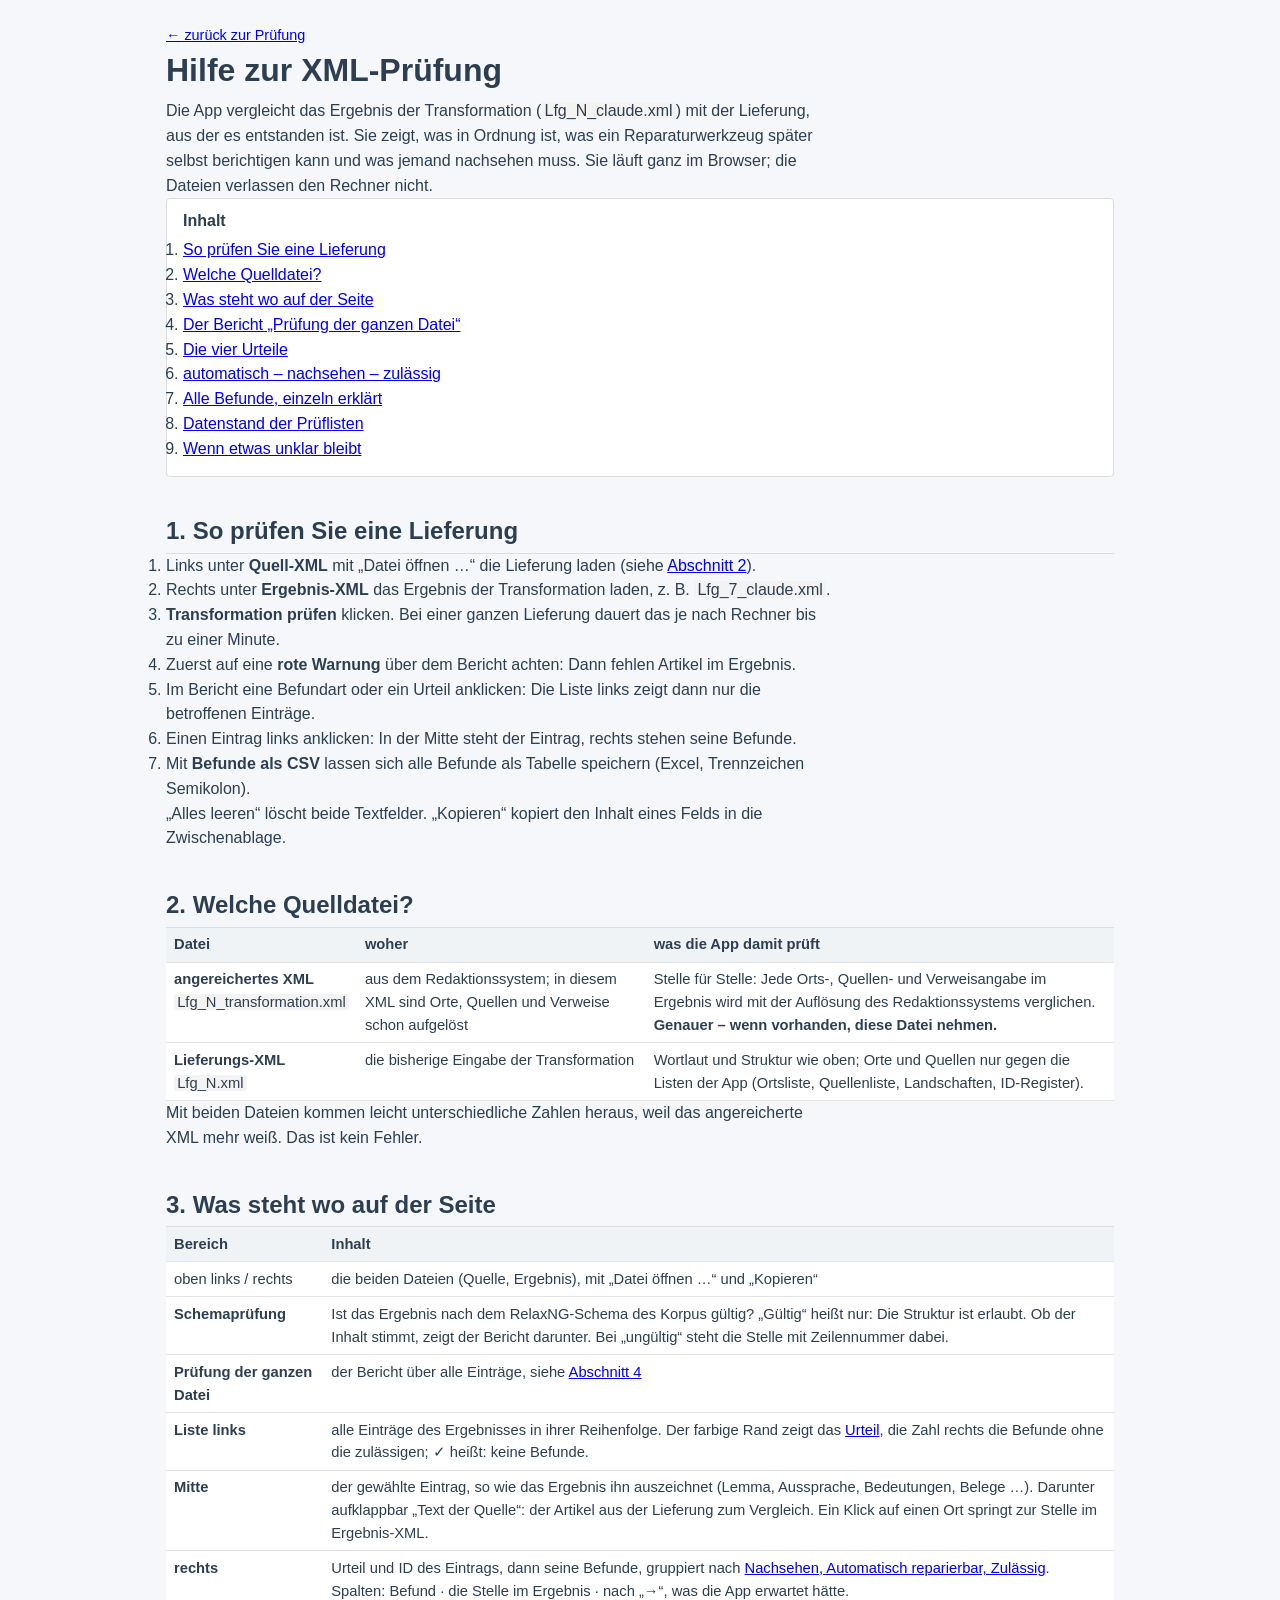
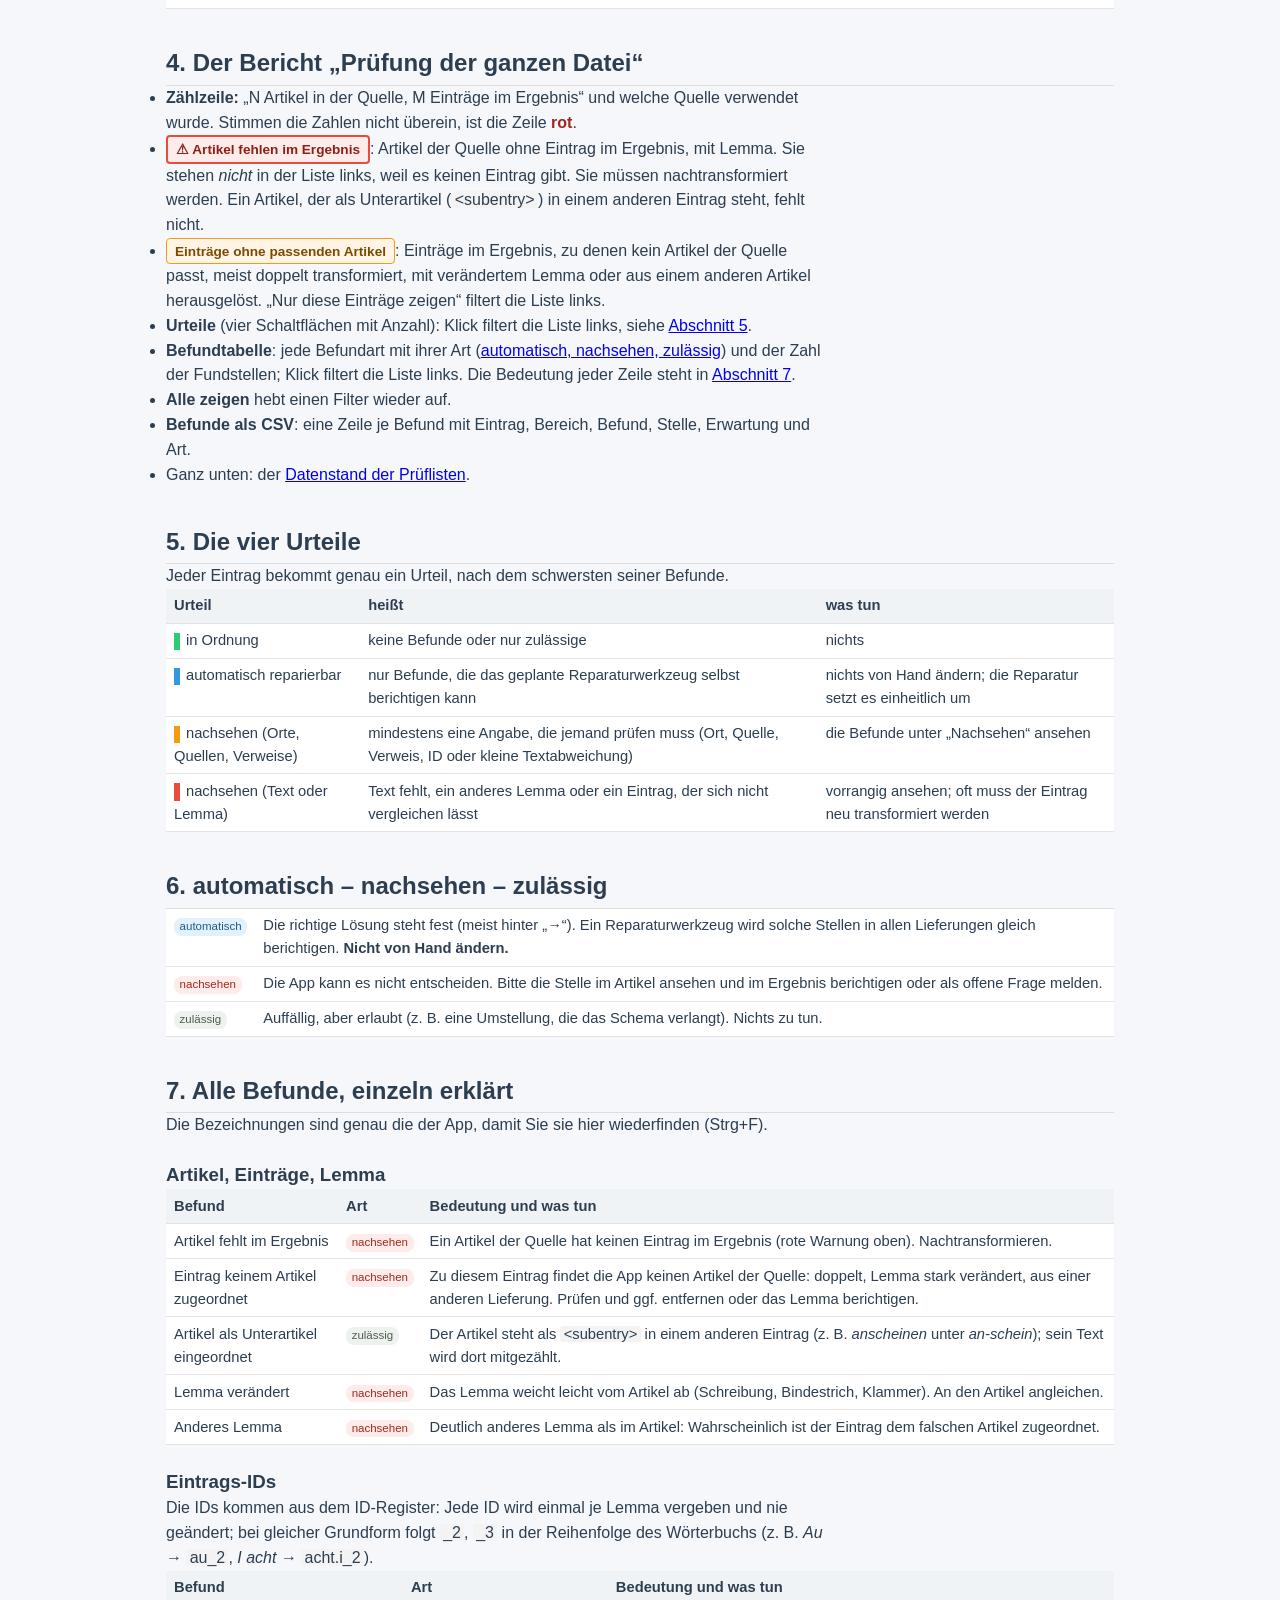
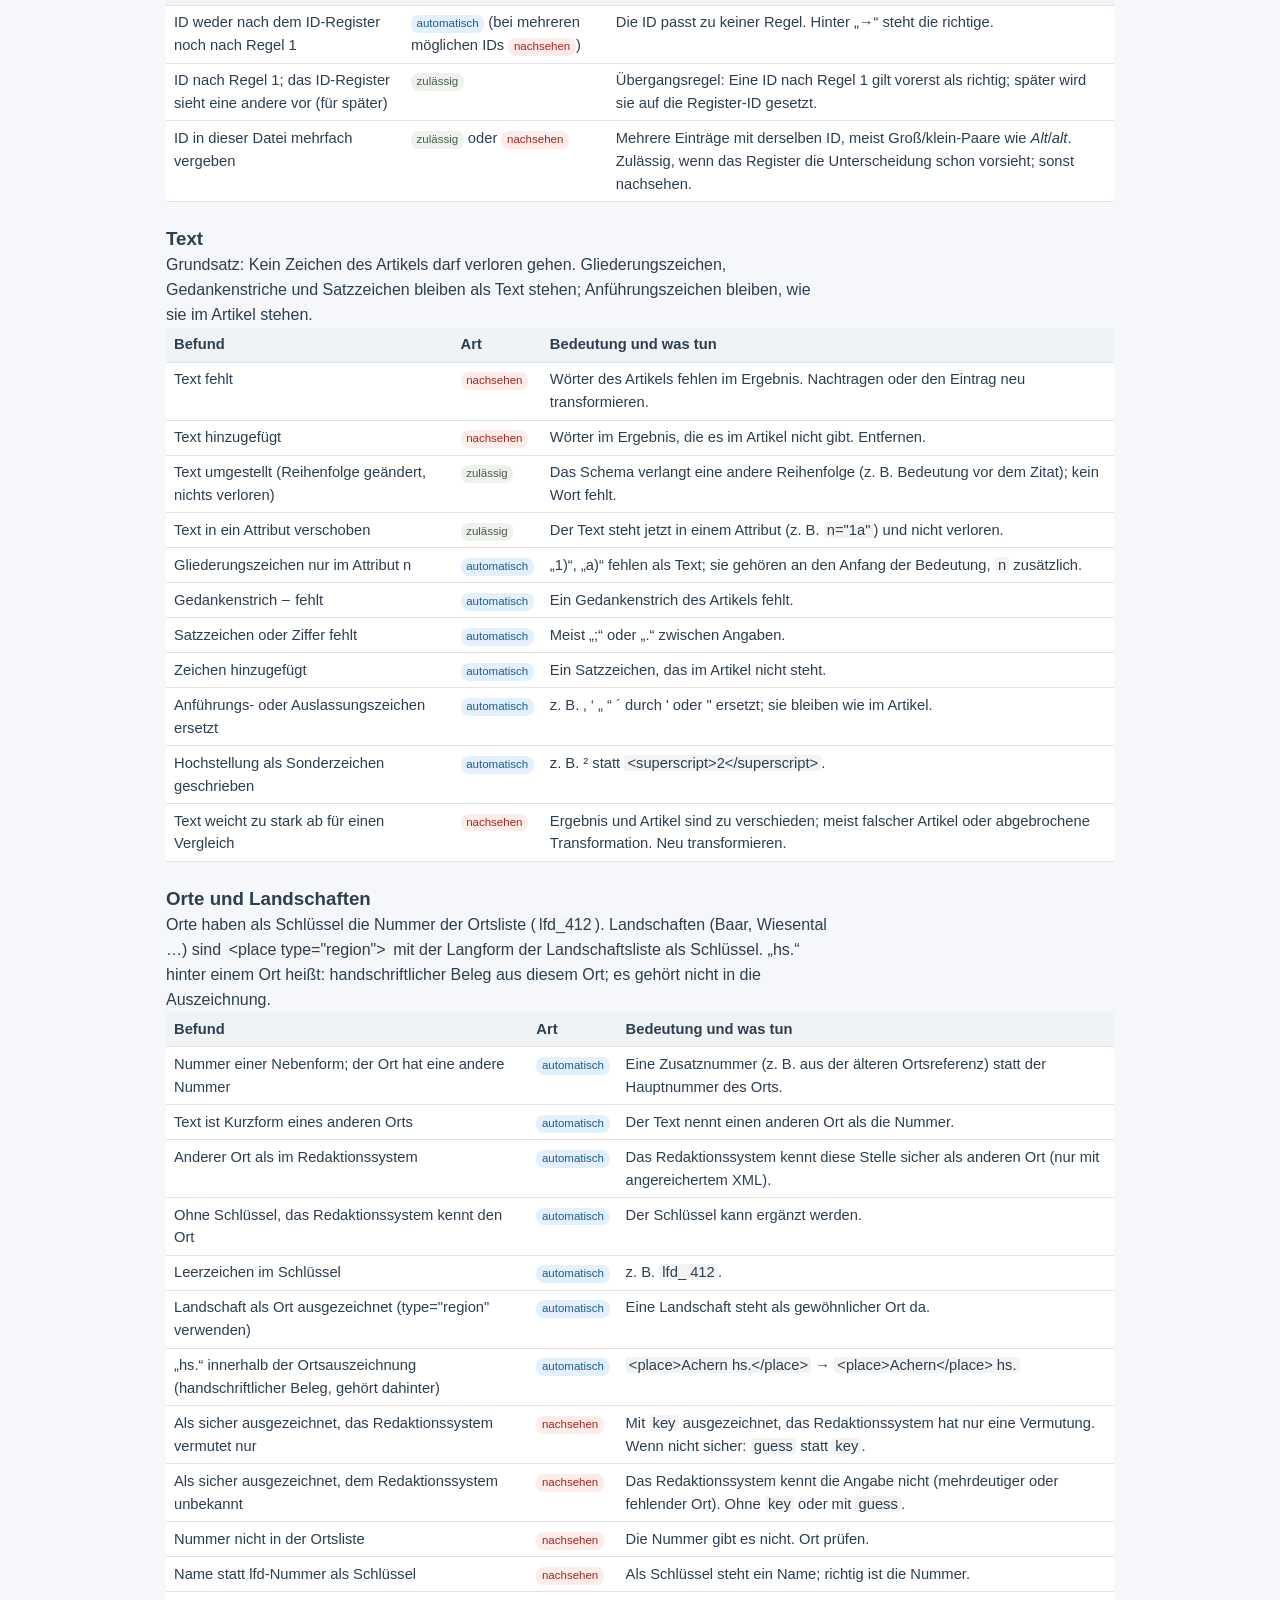
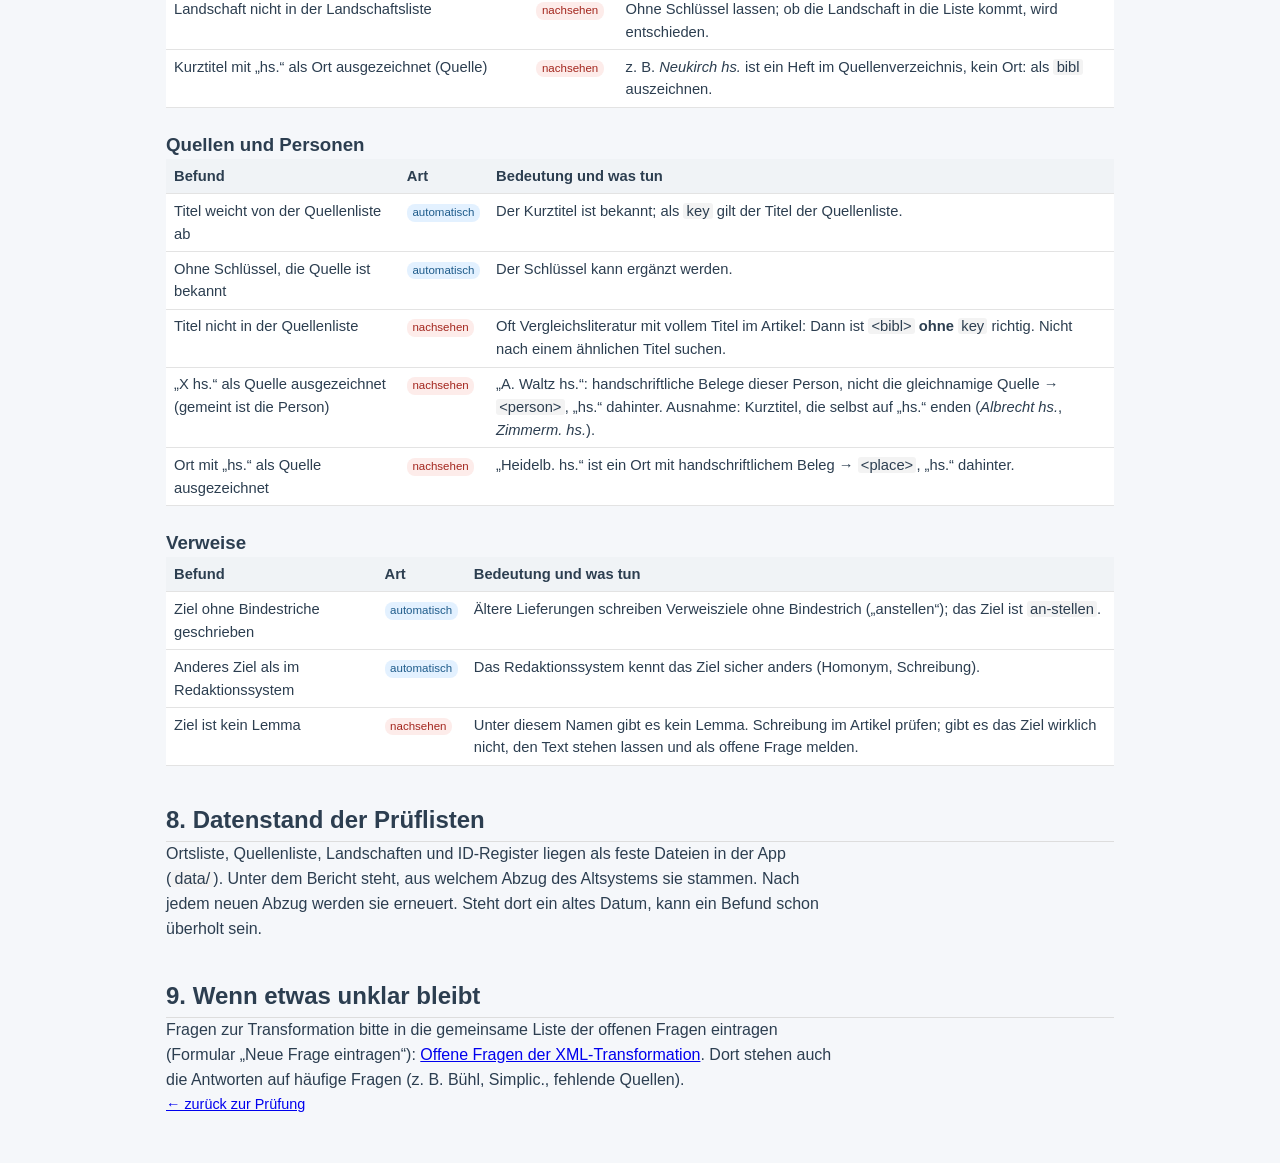
==== hilfe.html @ c045bf3b "Hilfe-Seite; fehlende Artikel rot hervorgehoben; Schalter „Kopieren“ lesbar - hilfe.html: Ablauf, Qu" ====
<!DOCTYPE html>
<html lang="de">
<head>
  <meta charset="UTF-8">
  <meta name="viewport" content="width=device-width, initial-scale=1">
  <title>Hilfe – XML-Prüfung Badisches Wörterbuch</title>
  <link rel="stylesheet" href="css/main.css">
  <style>
    body { max-width: 980px; margin: 0 auto; padding: 1.5rem 1rem 3rem; line-height: 1.55; }
    h1 { margin-bottom: .2rem; }
    h2 { margin-top: 2.2rem; padding-bottom: .2rem; border-bottom: 1px solid #ddd; }
    h3 { margin-top: 1.4rem; }
    p, li { max-width: 75ch; }
    nav.inhalt { background: #fff; border: 1px solid #ddd; border-radius: 4px; padding: .6rem 1rem; }
    nav.inhalt ol { margin: .3rem 0; }
    table.hilfe { border-collapse: collapse; width: 100%; font-size: .92rem; background: #fff; }
    table.hilfe th, table.hilfe td { border-bottom: 1px solid #e3e3e3; padding: .35rem .5rem; text-align: left; vertical-align: top; }
    table.hilfe th { background: #f0f3f6; }
    .rand { display: inline-block; width: .35rem; height: 1.1rem; vertical-align: middle; margin-right: .4rem; }
    .beispiel { display: inline-block; padding: .1rem .5rem; border-radius: 4px; font-size: .85rem; }
    .zurueck { font-size: .9rem; }
    code { background: #f3f3f3; padding: 0 .2rem; border-radius: 3px; }
  </style>
</head>
<body>
  <p class="zurueck"><a href="index.html">← zurück zur Prüfung</a></p>
  <h1>Hilfe zur XML-Prüfung</h1>
  <p>Die App vergleicht das Ergebnis der Transformation (<code>Lfg_N_claude.xml</code>) mit der Lieferung, aus der es entstanden ist.
    Sie zeigt, was in Ordnung ist, was ein Reparaturwerkzeug später selbst berichtigen kann und was jemand nachsehen muss.
    Sie läuft ganz im Browser; die Dateien verlassen den Rechner nicht.</p>

  <nav class="inhalt" aria-label="Inhalt">
    <b>Inhalt</b>
    <ol>
      <li><a href="#ablauf">So prüfen Sie eine Lieferung</a></li>
      <li><a href="#quelle">Welche Quelldatei?</a></li>
      <li><a href="#seite">Was steht wo auf der Seite</a></li>
      <li><a href="#bericht">Der Bericht „Prüfung der ganzen Datei“</a></li>
      <li><a href="#urteile">Die vier Urteile</a></li>
      <li><a href="#arten">automatisch – nachsehen – zulässig</a></li>
      <li><a href="#befunde">Alle Befunde, einzeln erklärt</a></li>
      <li><a href="#stand">Datenstand der Prüflisten</a></li>
      <li><a href="#fragen">Wenn etwas unklar bleibt</a></li>
    </ol>
  </nav>

  <h2 id="ablauf">1. So prüfen Sie eine Lieferung</h2>
  <ol>
    <li>Links unter <b>Quell-XML</b> mit „Datei öffnen …“ die Lieferung laden (siehe <a href="#quelle">Abschnitt 2</a>).</li>
    <li>Rechts unter <b>Ergebnis-XML</b> das Ergebnis der Transformation laden, z. B. <code>Lfg_7_claude.xml</code>.</li>
    <li><b>Transformation prüfen</b> klicken. Bei einer ganzen Lieferung dauert das je nach Rechner bis zu einer Minute.</li>
    <li>Zuerst auf eine <b>rote Warnung</b> über dem Bericht achten: Dann fehlen Artikel im Ergebnis.</li>
    <li>Im Bericht eine Befundart oder ein Urteil anklicken: Die Liste links zeigt dann nur die betroffenen Einträge.</li>
    <li>Einen Eintrag links anklicken: In der Mitte steht der Eintrag, rechts stehen seine Befunde.</li>
    <li>Mit <b>Befunde als CSV</b> lassen sich alle Befunde als Tabelle speichern (Excel, Trennzeichen Semikolon).</li>
  </ol>
  <p>„Alles leeren“ löscht beide Textfelder. „Kopieren“ kopiert den Inhalt eines Felds in die Zwischenablage.</p>

  <h2 id="quelle">2. Welche Quelldatei?</h2>
  <table class="hilfe">
    <thead><tr><th>Datei</th><th>woher</th><th>was die App damit prüft</th></tr></thead>
    <tbody>
      <tr><td><b>angereichertes XML</b><br><code>Lfg_N_transformation.xml</code></td>
        <td>aus dem Redaktionssystem; in diesem XML sind Orte, Quellen und Verweise schon aufgelöst</td>
        <td>Stelle für Stelle: Jede Orts-, Quellen- und Verweisangabe im Ergebnis wird mit der Auflösung des Redaktionssystems verglichen. <b>Genauer – wenn vorhanden, diese Datei nehmen.</b></td></tr>
      <tr><td><b>Lieferungs-XML</b><br><code>Lfg_N.xml</code></td>
        <td>die bisherige Eingabe der Transformation</td>
        <td>Wortlaut und Struktur wie oben; Orte und Quellen nur gegen die Listen der App (Ortsliste, Quellenliste, Landschaften, ID-Register).</td></tr>
    </tbody>
  </table>
  <p>Mit beiden Dateien kommen leicht unterschiedliche Zahlen heraus, weil das angereicherte XML mehr weiß. Das ist kein Fehler.</p>

  <h2 id="seite">3. Was steht wo auf der Seite</h2>
  <table class="hilfe">
    <thead><tr><th>Bereich</th><th>Inhalt</th></tr></thead>
    <tbody>
      <tr><td>oben links / rechts</td><td>die beiden Dateien (Quelle, Ergebnis), mit „Datei öffnen …“ und „Kopieren“</td></tr>
      <tr><td><b>Schemaprüfung</b></td><td>Ist das Ergebnis nach dem RelaxNG-Schema des Korpus gültig? „Gültig“ heißt nur: Die Struktur ist erlaubt. Ob der Inhalt stimmt, zeigt der Bericht darunter. Bei „ungültig“ steht die Stelle mit Zeilennummer dabei.</td></tr>
      <tr><td><b>Prüfung der ganzen Datei</b></td><td>der Bericht über alle Einträge, siehe <a href="#bericht">Abschnitt 4</a></td></tr>
      <tr><td><b>Liste links</b></td><td>alle Einträge des Ergebnisses in ihrer Reihenfolge. Der farbige Rand zeigt das <a href="#urteile">Urteil</a>, die Zahl rechts die Befunde ohne die zulässigen; ✓ heißt: keine Befunde.</td></tr>
      <tr><td><b>Mitte</b></td><td>der gewählte Eintrag, so wie das Ergebnis ihn auszeichnet (Lemma, Aussprache, Bedeutungen, Belege …). Darunter aufklappbar „Text der Quelle“: der Artikel aus der Lieferung zum Vergleich. Ein Klick auf einen Ort springt zur Stelle im Ergebnis-XML.</td></tr>
      <tr><td><b>rechts</b></td><td>Urteil und ID des Eintrags, dann seine Befunde, gruppiert nach <a href="#arten">Nachsehen, Automatisch reparierbar, Zulässig</a>. Spalten: Befund · die Stelle im Ergebnis · nach „→“, was die App erwartet hätte.</td></tr>
    </tbody>
  </table>

  <h2 id="bericht">4. Der Bericht „Prüfung der ganzen Datei“</h2>
  <ul>
    <li><b>Zählzeile:</b> „N Artikel in der Quelle, M Einträge im Ergebnis“ und welche Quelle verwendet wurde. Stimmen die Zahlen nicht überein, ist die Zeile <span style="color:#a3261e;font-weight:700">rot</span>.</li>
    <li><b><span class="beispiel" style="background:#fdecea;border:2px solid #e74c3c;color:#8e1f17">⚠ Artikel fehlen im Ergebnis</span></b>: Artikel der Quelle ohne Eintrag im Ergebnis, mit Lemma. Sie stehen <i>nicht</i> in der Liste links, weil es keinen Eintrag gibt. Sie müssen nachtransformiert werden. Ein Artikel, der als Unterartikel (<code>&lt;subentry&gt;</code>) in einem anderen Eintrag steht, fehlt nicht.</li>
    <li><b><span class="beispiel" style="background:#fff4e5;border:1px solid #f39c12;color:#7a4b00">Einträge ohne passenden Artikel</span></b>: Einträge im Ergebnis, zu denen kein Artikel der Quelle passt, meist doppelt transformiert, mit verändertem Lemma oder aus einem anderen Artikel herausgelöst. „Nur diese Einträge zeigen“ filtert die Liste links.</li>
    <li><b>Urteile</b> (vier Schaltflächen mit Anzahl): Klick filtert die Liste links, siehe <a href="#urteile">Abschnitt 5</a>.</li>
    <li><b>Befundtabelle</b>: jede Befundart mit ihrer Art (<a href="#arten">automatisch, nachsehen, zulässig</a>) und der Zahl der Fundstellen; Klick filtert die Liste links. Die Bedeutung jeder Zeile steht in <a href="#befunde">Abschnitt 7</a>.</li>
    <li><b>Alle zeigen</b> hebt einen Filter wieder auf.</li>
    <li><b>Befunde als CSV</b>: eine Zeile je Befund mit Eintrag, Bereich, Befund, Stelle, Erwartung und Art.</li>
    <li>Ganz unten: der <a href="#stand">Datenstand der Prüflisten</a>.</li>
  </ul>

  <h2 id="urteile">5. Die vier Urteile</h2>
  <p>Jeder Eintrag bekommt genau ein Urteil, nach dem schwersten seiner Befunde.</p>
  <table class="hilfe">
    <thead><tr><th>Urteil</th><th>heißt</th><th>was tun</th></tr></thead>
    <tbody>
      <tr><td><span class="rand" style="background:#2ecc71"></span>in Ordnung</td><td>keine Befunde oder nur zulässige</td><td>nichts</td></tr>
      <tr><td><span class="rand" style="background:#3498db"></span>automatisch reparierbar</td><td>nur Befunde, die das geplante Reparaturwerkzeug selbst berichtigen kann</td><td>nichts von Hand ändern; die Reparatur setzt es einheitlich um</td></tr>
      <tr><td><span class="rand" style="background:#f39c12"></span>nachsehen (Orte, Quellen, Verweise)</td><td>mindestens eine Angabe, die jemand prüfen muss (Ort, Quelle, Verweis, ID oder kleine Textabweichung)</td><td>die Befunde unter „Nachsehen“ ansehen</td></tr>
      <tr><td><span class="rand" style="background:#e74c3c"></span>nachsehen (Text oder Lemma)</td><td>Text fehlt, ein anderes Lemma oder ein Eintrag, der sich nicht vergleichen lässt</td><td>vorrangig ansehen; oft muss der Eintrag neu transformiert werden</td></tr>
    </tbody>
  </table>

  <h2 id="arten">6. automatisch – nachsehen – zulässig</h2>
  <table class="hilfe">
    <tbody>
      <tr><td><span class="kind kind-fix">automatisch</span></td><td>Die richtige Lösung steht fest (meist hinter „→“). Ein Reparaturwerkzeug wird solche Stellen in allen Lieferungen gleich berichtigen. <b>Nicht von Hand ändern.</b></td></tr>
      <tr><td><span class="kind kind-review">nachsehen</span></td><td>Die App kann es nicht entscheiden. Bitte die Stelle im Artikel ansehen und im Ergebnis berichtigen oder als offene Frage melden.</td></tr>
      <tr><td><span class="kind kind-info">zulässig</span></td><td>Auffällig, aber erlaubt (z. B. eine Umstellung, die das Schema verlangt). Nichts zu tun.</td></tr>
    </tbody>
  </table>

  <h2 id="befunde">7. Alle Befunde, einzeln erklärt</h2>
  <p>Die Bezeichnungen sind genau die der App, damit Sie sie hier wiederfinden (Strg+F).</p>

  <h3>Artikel, Einträge, Lemma</h3>
  <table class="hilfe">
    <thead><tr><th>Befund</th><th>Art</th><th>Bedeutung und was tun</th></tr></thead>
    <tbody>
      <tr><td>Artikel fehlt im Ergebnis</td><td><span class="kind kind-review">nachsehen</span></td><td>Ein Artikel der Quelle hat keinen Eintrag im Ergebnis (rote Warnung oben). Nachtransformieren.</td></tr>
      <tr><td>Eintrag keinem Artikel zugeordnet</td><td><span class="kind kind-review">nachsehen</span></td><td>Zu diesem Eintrag findet die App keinen Artikel der Quelle: doppelt, Lemma stark verändert, aus einer anderen Lieferung. Prüfen und ggf. entfernen oder das Lemma berichtigen.</td></tr>
      <tr><td>Artikel als Unterartikel eingeordnet</td><td><span class="kind kind-info">zulässig</span></td><td>Der Artikel steht als <code>&lt;subentry&gt;</code> in einem anderen Eintrag (z. B. <i>anscheinen</i> unter <i>an-schein</i>); sein Text wird dort mitgezählt.</td></tr>
      <tr><td>Lemma verändert</td><td><span class="kind kind-review">nachsehen</span></td><td>Das Lemma weicht leicht vom Artikel ab (Schreibung, Bindestrich, Klammer). An den Artikel angleichen.</td></tr>
      <tr><td>Anderes Lemma</td><td><span class="kind kind-review">nachsehen</span></td><td>Deutlich anderes Lemma als im Artikel: Wahrscheinlich ist der Eintrag dem falschen Artikel zugeordnet.</td></tr>
    </tbody>
  </table>

  <h3>Eintrags-IDs</h3>
  <p>Die IDs kommen aus dem ID-Register: Jede ID wird einmal je Lemma vergeben und nie geändert; bei gleicher Grundform folgt <code>_2</code>, <code>_3</code> in der Reihenfolge des Wörterbuchs (z. B. <i>Au</i> → <code>au_2</code>, <i>I acht</i> → <code>acht.i_2</code>).</p>
  <table class="hilfe">
    <thead><tr><th>Befund</th><th>Art</th><th>Bedeutung und was tun</th></tr></thead>
    <tbody>
      <tr><td>ID weder nach dem ID-Register noch nach Regel 1</td><td><span class="kind kind-fix">automatisch</span> (bei mehreren möglichen IDs <span class="kind kind-review">nachsehen</span>)</td><td>Die ID passt zu keiner Regel. Hinter „→“ steht die richtige.</td></tr>
      <tr><td>ID nach Regel 1; das ID-Register sieht eine andere vor (für später)</td><td><span class="kind kind-info">zulässig</span></td><td>Übergangsregel: Eine ID nach Regel 1 gilt vorerst als richtig; später wird sie auf die Register-ID gesetzt.</td></tr>
      <tr><td>ID in dieser Datei mehrfach vergeben</td><td><span class="kind kind-info">zulässig</span> oder <span class="kind kind-review">nachsehen</span></td><td>Mehrere Einträge mit derselben ID, meist Groß/klein-Paare wie <i>Alt</i>/<i>alt</i>. Zulässig, wenn das Register die Unterscheidung schon vorsieht; sonst nachsehen.</td></tr>
    </tbody>
  </table>

  <h3>Text</h3>
  <p>Grundsatz: Kein Zeichen des Artikels darf verloren gehen. Gliederungszeichen, Gedankenstriche und Satzzeichen bleiben als Text stehen; Anführungszeichen bleiben, wie sie im Artikel stehen.</p>
  <table class="hilfe">
    <thead><tr><th>Befund</th><th>Art</th><th>Bedeutung und was tun</th></tr></thead>
    <tbody>
      <tr><td>Text fehlt</td><td><span class="kind kind-review">nachsehen</span></td><td>Wörter des Artikels fehlen im Ergebnis. Nachtragen oder den Eintrag neu transformieren.</td></tr>
      <tr><td>Text hinzugefügt</td><td><span class="kind kind-review">nachsehen</span></td><td>Wörter im Ergebnis, die es im Artikel nicht gibt. Entfernen.</td></tr>
      <tr><td>Text umgestellt (Reihenfolge geändert, nichts verloren)</td><td><span class="kind kind-info">zulässig</span></td><td>Das Schema verlangt eine andere Reihenfolge (z. B. Bedeutung vor dem Zitat); kein Wort fehlt.</td></tr>
      <tr><td>Text in ein Attribut verschoben</td><td><span class="kind kind-info">zulässig</span></td><td>Der Text steht jetzt in einem Attribut (z. B. <code>n="1a"</code>) und nicht verloren.</td></tr>
      <tr><td>Gliederungszeichen nur im Attribut n</td><td><span class="kind kind-fix">automatisch</span></td><td>„1)“, „a)“ fehlen als Text; sie gehören an den Anfang der Bedeutung, <code>n</code> zusätzlich.</td></tr>
      <tr><td>Gedankenstrich ‒ fehlt</td><td><span class="kind kind-fix">automatisch</span></td><td>Ein Gedankenstrich des Artikels fehlt.</td></tr>
      <tr><td>Satzzeichen oder Ziffer fehlt</td><td><span class="kind kind-fix">automatisch</span></td><td>Meist „;“ oder „.“ zwischen Angaben.</td></tr>
      <tr><td>Zeichen hinzugefügt</td><td><span class="kind kind-fix">automatisch</span></td><td>Ein Satzzeichen, das im Artikel nicht steht.</td></tr>
      <tr><td>Anführungs- oder Auslassungszeichen ersetzt</td><td><span class="kind kind-fix">automatisch</span></td><td>z. B. ‚ ‘ „ “ ´ durch ' oder " ersetzt; sie bleiben wie im Artikel.</td></tr>
      <tr><td>Hochstellung als Sonderzeichen geschrieben</td><td><span class="kind kind-fix">automatisch</span></td><td>z. B. ² statt <code>&lt;superscript&gt;2&lt;/superscript&gt;</code>.</td></tr>
      <tr><td>Text weicht zu stark ab für einen Vergleich</td><td><span class="kind kind-review">nachsehen</span></td><td>Ergebnis und Artikel sind zu verschieden; meist falscher Artikel oder abgebrochene Transformation. Neu transformieren.</td></tr>
    </tbody>
  </table>

  <h3>Orte und Landschaften</h3>
  <p>Orte haben als Schlüssel die Nummer der Ortsliste (<code>lfd_412</code>). Landschaften (Baar, Wiesental …) sind <code>&lt;place type="region"&gt;</code> mit der Langform der Landschaftsliste als Schlüssel. „hs.“ hinter einem Ort heißt: handschriftlicher Beleg aus diesem Ort; es gehört nicht in die Auszeichnung.</p>
  <table class="hilfe">
    <thead><tr><th>Befund</th><th>Art</th><th>Bedeutung und was tun</th></tr></thead>
    <tbody>
      <tr><td>Nummer einer Nebenform; der Ort hat eine andere Nummer</td><td><span class="kind kind-fix">automatisch</span></td><td>Eine Zusatznummer (z. B. aus der älteren Ortsreferenz) statt der Hauptnummer des Orts.</td></tr>
      <tr><td>Text ist Kurzform eines anderen Orts</td><td><span class="kind kind-fix">automatisch</span></td><td>Der Text nennt einen anderen Ort als die Nummer.</td></tr>
      <tr><td>Anderer Ort als im Redaktionssystem</td><td><span class="kind kind-fix">automatisch</span></td><td>Das Redaktionssystem kennt diese Stelle sicher als anderen Ort (nur mit angereichertem XML).</td></tr>
      <tr><td>Ohne Schlüssel, das Redaktionssystem kennt den Ort</td><td><span class="kind kind-fix">automatisch</span></td><td>Der Schlüssel kann ergänzt werden.</td></tr>
      <tr><td>Leerzeichen im Schlüssel</td><td><span class="kind kind-fix">automatisch</span></td><td>z. B. <code>lfd_ 412</code>.</td></tr>
      <tr><td>Landschaft als Ort ausgezeichnet (type="region" verwenden)</td><td><span class="kind kind-fix">automatisch</span></td><td>Eine Landschaft steht als gewöhnlicher Ort da.</td></tr>
      <tr><td>„hs.“ innerhalb der Ortsauszeichnung (handschriftlicher Beleg, gehört dahinter)</td><td><span class="kind kind-fix">automatisch</span></td><td><code>&lt;place&gt;Achern hs.&lt;/place&gt;</code> → <code>&lt;place&gt;Achern&lt;/place&gt; hs.</code></td></tr>
      <tr><td>Als sicher ausgezeichnet, das Redaktionssystem vermutet nur</td><td><span class="kind kind-review">nachsehen</span></td><td>Mit <code>key</code> ausgezeichnet, das Redaktionssystem hat nur eine Vermutung. Wenn nicht sicher: <code>guess</code> statt <code>key</code>.</td></tr>
      <tr><td>Als sicher ausgezeichnet, dem Redaktionssystem unbekannt</td><td><span class="kind kind-review">nachsehen</span></td><td>Das Redaktionssystem kennt die Angabe nicht (mehrdeutiger oder fehlender Ort). Ohne <code>key</code> oder mit <code>guess</code>.</td></tr>
      <tr><td>Nummer nicht in der Ortsliste</td><td><span class="kind kind-review">nachsehen</span></td><td>Die Nummer gibt es nicht. Ort prüfen.</td></tr>
      <tr><td>Name statt lfd-Nummer als Schlüssel</td><td><span class="kind kind-review">nachsehen</span></td><td>Als Schlüssel steht ein Name; richtig ist die Nummer.</td></tr>
      <tr><td>Landschaft nicht in der Landschaftsliste</td><td><span class="kind kind-review">nachsehen</span></td><td>Ohne Schlüssel lassen; ob die Landschaft in die Liste kommt, wird entschieden.</td></tr>
      <tr><td>Kurztitel mit „hs.“ als Ort ausgezeichnet (Quelle)</td><td><span class="kind kind-review">nachsehen</span></td><td>z. B. <i>Neukirch hs.</i> ist ein Heft im Quellenverzeichnis, kein Ort: als <code>bibl</code> auszeichnen.</td></tr>
    </tbody>
  </table>

  <h3>Quellen und Personen</h3>
  <table class="hilfe">
    <thead><tr><th>Befund</th><th>Art</th><th>Bedeutung und was tun</th></tr></thead>
    <tbody>
      <tr><td>Titel weicht von der Quellenliste ab</td><td><span class="kind kind-fix">automatisch</span></td><td>Der Kurztitel ist bekannt; als <code>key</code> gilt der Titel der Quellenliste.</td></tr>
      <tr><td>Ohne Schlüssel, die Quelle ist bekannt</td><td><span class="kind kind-fix">automatisch</span></td><td>Der Schlüssel kann ergänzt werden.</td></tr>
      <tr><td>Titel nicht in der Quellenliste</td><td><span class="kind kind-review">nachsehen</span></td><td>Oft Vergleichsliteratur mit vollem Titel im Artikel: Dann ist <code>&lt;bibl&gt;</code> <b>ohne</b> <code>key</code> richtig. Nicht nach einem ähnlichen Titel suchen.</td></tr>
      <tr><td>„X hs.“ als Quelle ausgezeichnet (gemeint ist die Person)</td><td><span class="kind kind-review">nachsehen</span></td><td>„A. Waltz hs.“: handschriftliche Belege dieser Person, nicht die gleichnamige Quelle → <code>&lt;person&gt;</code>, „hs.“ dahinter. Ausnahme: Kurztitel, die selbst auf „hs.“ enden (<i>Albrecht hs.</i>, <i>Zimmerm. hs.</i>).</td></tr>
      <tr><td>Ort mit „hs.“ als Quelle ausgezeichnet</td><td><span class="kind kind-review">nachsehen</span></td><td>„Heidelb. hs.“ ist ein Ort mit handschriftlichem Beleg → <code>&lt;place&gt;</code>, „hs.“ dahinter.</td></tr>
    </tbody>
  </table>

  <h3>Verweise</h3>
  <table class="hilfe">
    <thead><tr><th>Befund</th><th>Art</th><th>Bedeutung und was tun</th></tr></thead>
    <tbody>
      <tr><td>Ziel ohne Bindestriche geschrieben</td><td><span class="kind kind-fix">automatisch</span></td><td>Ältere Lieferungen schreiben Verweisziele ohne Bindestrich („anstellen“); das Ziel ist <code>an-stellen</code>.</td></tr>
      <tr><td>Anderes Ziel als im Redaktionssystem</td><td><span class="kind kind-fix">automatisch</span></td><td>Das Redaktionssystem kennt das Ziel sicher anders (Homonym, Schreibung).</td></tr>
      <tr><td>Ziel ist kein Lemma</td><td><span class="kind kind-review">nachsehen</span></td><td>Unter diesem Namen gibt es kein Lemma. Schreibung im Artikel prüfen; gibt es das Ziel wirklich nicht, den Text stehen lassen und als offene Frage melden.</td></tr>
    </tbody>
  </table>

  <h2 id="stand">8. Datenstand der Prüflisten</h2>
  <p>Ortsliste, Quellenliste, Landschaften und ID-Register liegen als feste Dateien in der App (<code>data/</code>). Unter dem Bericht steht, aus welchem Abzug des Altsystems sie stammen. Nach jedem neuen Abzug werden sie erneuert. Steht dort ein altes Datum, kann ein Befund schon überholt sein.</p>

  <h2 id="fragen">9. Wenn etwas unklar bleibt</h2>
  <p>Fragen zur Transformation bitte in die gemeinsame Liste der offenen Fragen eintragen (Formular „Neue Frage eintragen“):
    <a href="https://claude.ai/artifact/AYfuu7b9Cj2D8AzfoRrtbb" target="_blank" rel="noopener">Offene Fragen der XML-Transformation</a>.
    Dort stehen auch die Antworten auf häufige Fragen (z. B. Bühl, Simplic., fehlende Quellen).</p>
  <p class="zurueck"><a href="index.html">← zurück zur Prüfung</a></p>
</body>
</html>
---- css/main.css ----
:root {
  --primary: #2c3e50;
  --accent: #3498db;
  --success: #2ecc71;
  --warn: #f39c12;
  --danger: #e74c3c;
  --bg: #f5f7fa;
  --radius: 4px;
  --shadow: 0 1px 3px rgba(0,0,0,.1);
  --ipa-font: "Times New Roman", serif;
  font-size: 16px;
}

* {
  box-sizing: border-box;
  margin: 0;
  padding: 0;
  font-family: "Segoe UI", sans-serif;
}

body {
  background: var(--bg);
  color: var(--primary);
  padding: 1rem;
}

.header {
  text-align: center;
  margin-bottom: 1rem;
}

.inputs {
  display: grid;
  grid-template-columns: 1fr 1fr;
  gap: 1rem;
}

.input-block label {
  font-weight: 700;
  margin-bottom: .25rem;
  display: block;
}

textarea {
  width: 100%;
  height: 12rem;
  padding: .5rem;
  border: 1px solid #ccc;
  border-radius: var(--radius);
  font-family: monospace;
}

.btn-group {
  margin: 1rem 0;
  display: flex;
  gap: .5rem;
  justify-content: center;
}

button {
  z-index: 1000;
  padding: .5rem 1rem;
  border: none;
  border-radius: var(--radius);
  background: var(--accent);
  color: #fff;
  font-weight: 700;
  cursor: pointer;
  transition: background 0.2s ease;
}

button:hover {
  background: #2980b9;
}

.results {
  display: grid;
  grid-template-columns: 260px 1fr;
  gap: 1rem;
}

#entry-list {
  background: #fff;
  border-radius: var(--radius);
  box-shadow: var(--shadow);
  overflow: auto;
  max-height: 70vh;
  list-style-type: none;
}

.sidebar-row {
  padding: .5rem .75rem;
  border-bottom: 1px solid #eee;
  cursor: pointer;
  display: flex;
  justify-content: space-between;
  align-items: center;
  transition: background 0.2s ease;
}

.sidebar-row:hover {
  background: #f0f3f7;
}

.sidebar-row.pass {
  color: var(--success);
}

.sidebar-row.fail {
  color: var(--danger);
}

.sidebar-row .idx {
  width: 30px;
  text-align: center;
  color: var(--primary);
}

.sidebar-row .lemma {
  flex-grow: 1;
  padding: 0 10px;
  font-weight: 600;
}

.sidebar-row .perc {
  font-weight: bold;
}

#preview-pane {
  display: flex;
  flex-direction: column;
  gap: 1rem;
}

#dictionary-content, 
#stats-content {
  background: #fff;
  border-radius: var(--radius);
  box-shadow: var(--shadow);
  padding: 1.5rem;
  overflow: auto;
}

/* Dictionary Entry Styling */
.entry {
  margin: 2rem 0;
  padding: 1.5rem;
  border: 1px solid #eee;
  border-radius: var(--radius);
  transition: box-shadow 0.2s ease;
}

.entry:hover {
  box-shadow: 0 2px 8px rgba(0,0,0,0.1);
}

.entry-header {
  display: flex;
  align-items: baseline;
  flex-wrap: wrap;
  gap: 0.5rem;
  margin-bottom: 1.5rem;
  padding-bottom: 1rem;
  border-bottom: 2px solid #eee;
}

.entry-header .lemma {
  font-size: 1.6em;
  font-weight: 700;
  color: var(--primary);
}

.entry-header .grammar {
  font-size: 1.1em;
  font-style: italic;
  color: #666;
}

.entry-header .grammar::before {
  content: "–";
  margin: 0 0.5rem;
  color: #999;
}

.pos {
  font-variant: small-caps;
  font-weight: 600;
}

.pos[data-gender]::after {
  content: attr(data-gender);
  font-size: 0.7em;
  vertical-align: super;
}

.markers {
  display: flex;
  flex-wrap: wrap;
  gap: 0.5rem;
  margin: 0.5rem 0;
}

.marker {
  padding: 0.2rem 0.5rem;
  border-radius: 12px;
  font-size: 0.85em;
  background: #f0f3f7;
}

.marker[data-type="reg"] { background: #e8f5e9; }
.marker[data-type="geo"] { background: #e3f2fd; }
.marker[data-type="hom"] { background: #fff3e0; }
.marker[data-type="time"] { background: #f3e5f5; }

.pronunciations {
  margin: 1rem 0;
  font-family: var(--ipa-font);
  color: #666;
  line-height: 1.6;
}

.variant {
  display: block;
  margin: 0.25rem 0;
}

.variant .phon {
  font-style: italic;
}

.variant .geo {
  color: #666;
}

.variant .geo::before { content: "⟨"; }
.variant .geo::after { content: "⟩"; }

.senses {
  margin: 1.5rem 0;
}

.sense {
  margin: 1rem 0;
  padding-left: 2rem;
  position: relative;
}

.sense-number {
  position: absolute;
  left: 0;
  font-weight: 700;
  color: #666;
}

.definition {
  line-height: 1.6;
}

.examples {
  margin: 1rem 0;
  padding-left: 1.5rem;
}

.example {
  margin: 0.5rem 0;
  color: #555;
}

.example::before {
  content: "•";
  margin-left: -1rem;
  margin-right: 0.5rem;
  color: #999;
}

.attestations {
  margin: 1rem 0;
}

.attestation {
  margin: 0.5rem 0;
}

.attestation .date {
  font-variant: small-caps;
  font-weight: 600;
  margin-right: 0.5rem;
}

.subsenses {
  margin: 1rem 0 1rem 2rem;
}

.etymology,
.references,
.bibliography {
  margin-top: 1.5rem;
  padding-top: 1rem;
  border-top: 1px solid #eee;
  color: #666;
}

.etymology .lang {
  font-variant: small-caps;
  font-weight: 600;
}

.etymology .term {
  font-style: italic;
}

.etymology .meaning {
  quotes: """ """;
}

.etymology .meaning::before { content: open-quote; }
.etymology .meaning::after { content: close-quote; }

.references {
  font-size: 0.9em;
}

.bibliography {
  font-size: 0.9em;
  line-height: 1.6;
}

.problems {
  margin-top: 1rem;
  padding: 1rem;
  border-radius: var(--radius);
  background: #fff3e0;
  display: none;
}

.problems[data-visible="true"] {
  display: block;
}

.problem {
  margin: 0.5rem 0;
  padding: 0.5rem;
  border-radius: var(--radius);
}

.problem[data-severity="info"] { background: #e3f2fd; }
.problem[data-severity="warning"] { background: #fff3e0; }
.problem[data-severity="error"] { background: #ffebee; }

/* Inline elements */
.inline-phon {
  font-family: var(--ipa-font);
  font-style: italic;
}

.term[data-type="scientific"] {
  font-weight: 700;
}

.term[data-lang]::after {
  content: attr(data-lang);
  font-size: 0.7em;
  vertical-align: super;
  margin-left: 0.2em;
}

.cross-ref {
  color: var(--accent);
  text-decoration: underline;
  cursor: pointer;
}

.cross-ref::after {
  content: "🔗";
  font-size: 0.8em;
  margin-left: 0.2em;
}

/* Stats Panel */
.card {
  display: inline-flex;
  flex-direction: column;
  align-items: center;
  background: #fff;
  padding: 10px 15px;
  border-radius: var(--radius);
  box-shadow: var(--shadow);
  margin-right: 10px;
  margin-bottom: 10px;
}

.card .val {
  font-size: 1.2rem;
  font-weight: bold;
}

.card .lbl {
  font-size: 0.8rem;
  color: #777;
}

.card.bad .val {
  color: var(--danger);
}

.card.warn .val {
  color: var(--warn);
}

.pillbox {
  margin: 10px 0;
}

.pill {
  display: inline-block;
  padding: 5px 10px;
  border-radius: 20px;
  margin: 3px;
  font-size: 0.85rem;
}

.pill.bad {
  background: var(--danger);
  color: white;
}

.pill.warn {
  background: var(--warn);
  color: white;
}

.hidden {
  display: none;
}

/* Textarea enhancements - add to main.css */

.textarea-header {
  display: flex;
  justify-content: space-between;
  align-items: center;
  margin-bottom: 5px;
}

.copy-btn {
  color: var(--primary); /* sonst weiß von der allgemeinen button-Regel: auf hellem Grund kaum lesbar */
  font-weight: 600;
  background-color: #f5f5f5;
  border: 1px solid #ddd;
  border-radius: 4px;
  padding: 4px 10px;
  font-size: 0.85rem;
  cursor: pointer;
  display: flex;
  align-items: center;
  transition: all 0.2s ease;
}

.copy-btn:hover {
  background-color: #e9e9e9;
}

.copy-btn:active {
  background-color: #ddd;
}

.copy-btn.copied {
  background-color: #d4edda;
  border-color: #c3e6cb;
  color: #155724;
}

.copy-icon {
  margin-right: 5px;
  font-size: 0.9rem;
}

.code-container {
  position: relative;
  height: 100%;
}

/* Styling for highlighted code */
.CodeMirror {
  height: 300px;
  border: 1px solid #ddd;
  border-radius: 4px;
  font-family: "SFMono-Regular", Consolas, "Liberation Mono", Menlo, monospace;
  font-size: 14px;
  line-height: 1.5;
}

/* XML Syntax Highlighting */
.cm-s-default .cm-tag {
  color: #22863a;
}

.cm-s-default .cm-attribute {
  color: #6f42c1;
}

.cm-s-default .cm-string {
  color: #032f62;
}

.cm-s-default .cm-bracket {
  color: #24292e;
}

.cm-s-default .cm-comment {
  color: #6a737d;
}

/* Place mismatch styling */
.place-mismatch {
  background-color: #ffebee !important;
  border: 1px solid #f44336 !important;
  border-radius: 3px;
  padding: 2px 4px;
  color: #c62828 !important;
  font-weight: bold;
  cursor: help;
}

.place-mismatch:hover {
  background-color: #ffcdd2 !important;
}
/* ---------- check report (pruefung.js) ---------- */
.file-btn { cursor: pointer; font-size: .85rem; padding: .15rem .5rem; border: 1px solid #ccc; border-radius: var(--radius); background: #fff; margin-left: auto; }
.textarea-header { display: flex; gap: .5rem; align-items: center; }
.report-summary:empty { display: none; }
.report-summary { background: #fff; border-radius: var(--radius); box-shadow: var(--shadow); padding: .75rem 1rem; margin: 1rem 0; }
.summary-head { display: flex; flex-wrap: wrap; gap: .75rem; align-items: baseline; }
.summary-head h3 { font-size: 1.05rem; }
.summary-head button { margin-left: 0; padding: .2rem .6rem; font-size: .85rem; }
.summary-verdicts { display: flex; flex-wrap: wrap; gap: .5rem; margin: .6rem 0; }
.verdict-chip { padding: .25rem .6rem; font-size: .85rem; border: 1px solid #ccc; background: #fff; color: var(--primary); }
.verdict-chip.active, .summary-codes tr.active { outline: 2px solid var(--accent); }
.summary-codes { border-collapse: collapse; font-size: .85rem; }
.summary-codes td { padding: .1rem .5rem; border-bottom: 1px solid #eee; cursor: pointer; }
.summary-codes td.num { text-align: right; font-variant-numeric: tabular-nums; }
.summary-codes tr:hover { background: #f0f6fb; }
.summary-stand { font-size: .8rem; color: #666; margin-top: .4rem; }
/* fehlende Artikel: nicht zu übersehen (Wunsch der Redaktion 05.11.2026) */
.summary-alarm { margin: .6rem 0; padding: .7rem .9rem; border: 2px solid var(--danger); border-radius: var(--radius);
  background: #fdecea; color: #8e1f17; }
.summary-alarm strong { font-size: 1.05rem; }
.summary-alarm .lemmata { margin-top: .3rem; font-family: var(--ipa-font); }
.summary-alarm.extra { border-color: var(--warn); background: #fff4e5; color: #7a4b00; }
.summary-alarm.extra button { margin: .35rem 0 0; padding: .2rem .6rem; font-size: .85rem; }
.count-mismatch { color: #a3261e; font-weight: 700; }
.help-link { color: var(--accent); font-size: .85rem; font-weight: 600; }
.hilfe-kopf { display: inline-block; margin-top: .2rem; color: var(--accent); font-weight: 600; }
.kind { display: inline-block; font-size: .72rem; padding: 0 .35rem; border-radius: 8px; }
.kind-fix { background: #e3f1ff; color: #1f5c8b; }
.kind-review { background: #fdecea; color: #a3261e; }
.kind-info { background: #eef2ee; color: #4d5b4d; }
h4.kind-fix, h4.kind-review, h4.kind-info { background: none; margin: .8rem 0 .3rem; font-size: .95rem; }
h4.kind-review { color: #a3261e; } h4.kind-fix { color: #1f5c8b; } h4.kind-info { color: #4d5b4d; }
.verdict-ok { border-left: 4px solid var(--success); }
.verdict-fix { border-left: 4px solid var(--accent); }
.verdict-review-data { border-left: 4px solid var(--warn); }
.verdict-review-text { border-left: 4px solid var(--danger); }
.sidebar-row.selected { background: #e8f1fb; }
table.findings { border-collapse: collapse; font-size: .85rem; width: 100%; }
table.findings td { padding: .15rem .4rem; border-bottom: 1px solid #eee; vertical-align: top; }
table.findings td.f-text { font-family: var(--ipa-font); }
table.findings td.f-expected { color: #555; }
details.source-text { margin-top: 1rem; font-size: .9rem; }
details.source-text div { font-family: var(--ipa-font); white-space: pre-wrap; padding: .5rem; background: #fafafa; border: 1px solid #eee; }
.sidebar-row .lemma { font-size: .95rem; font-weight: 600; }
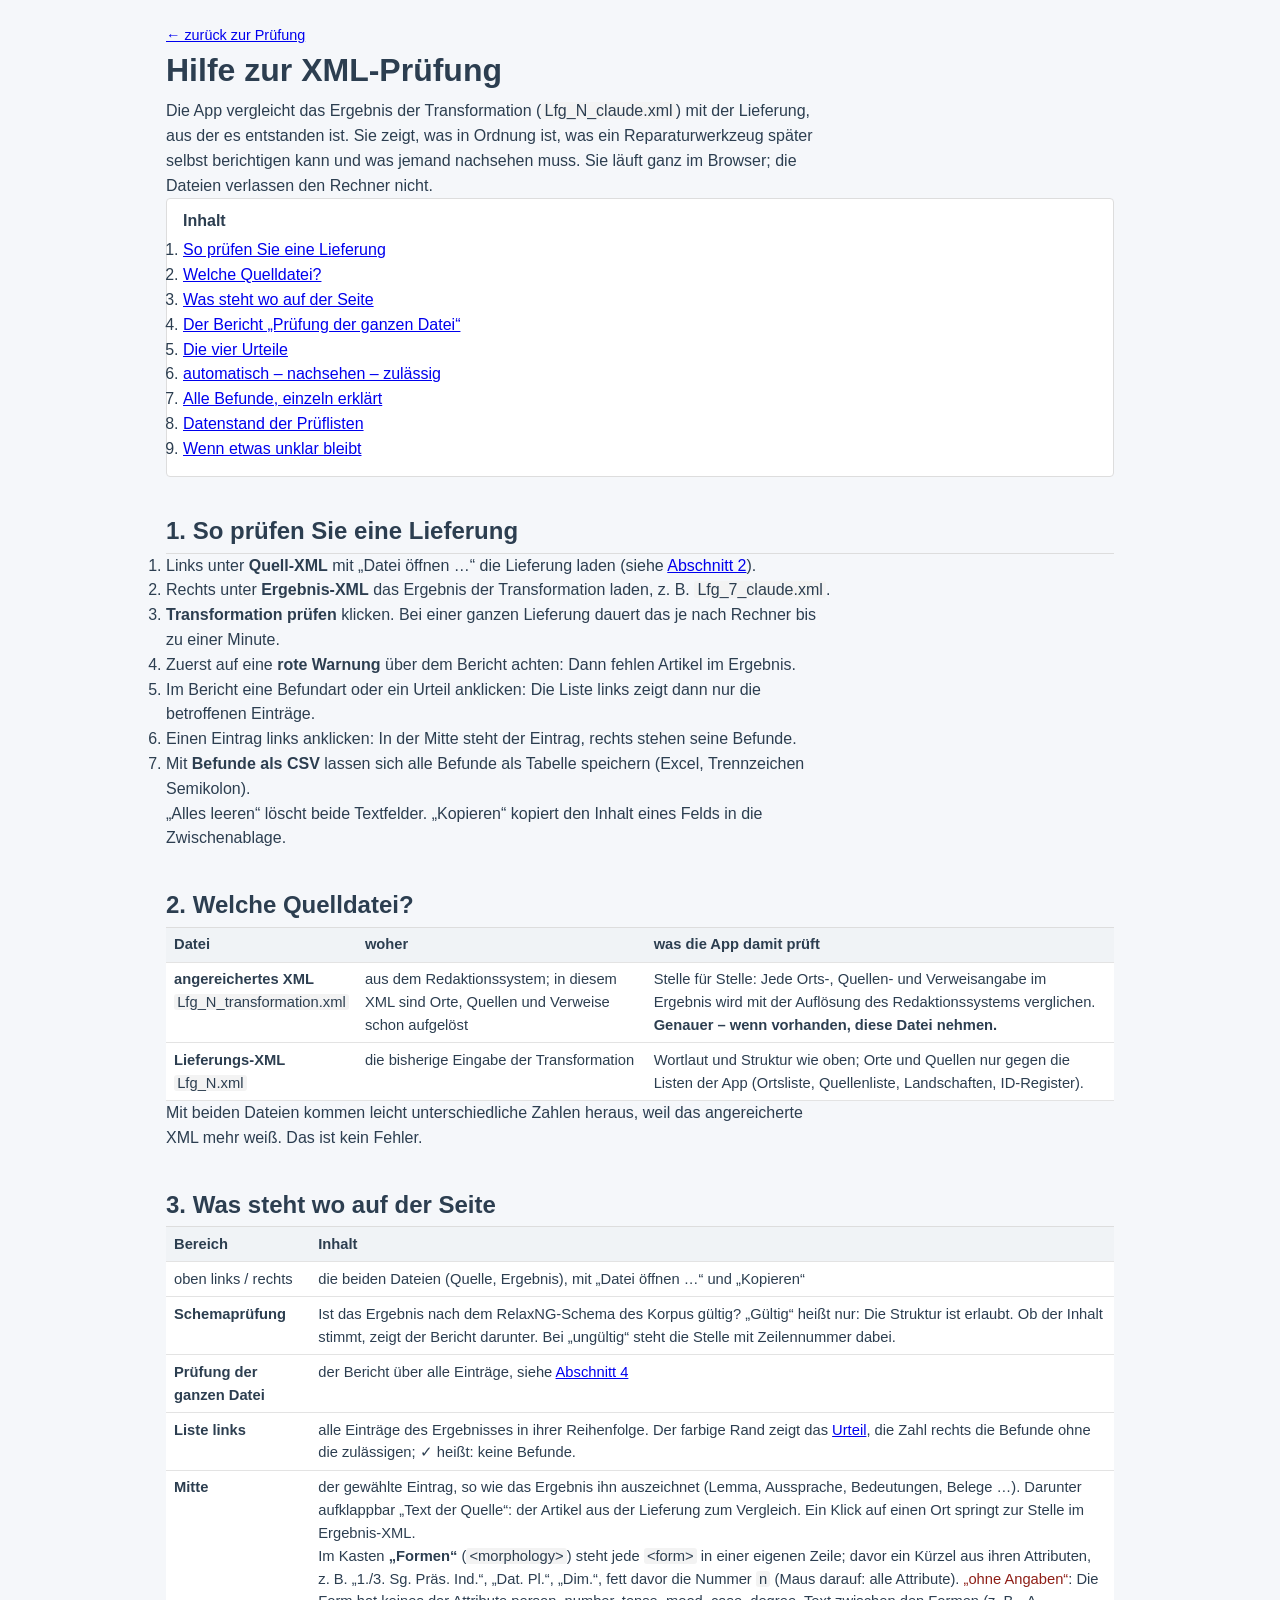
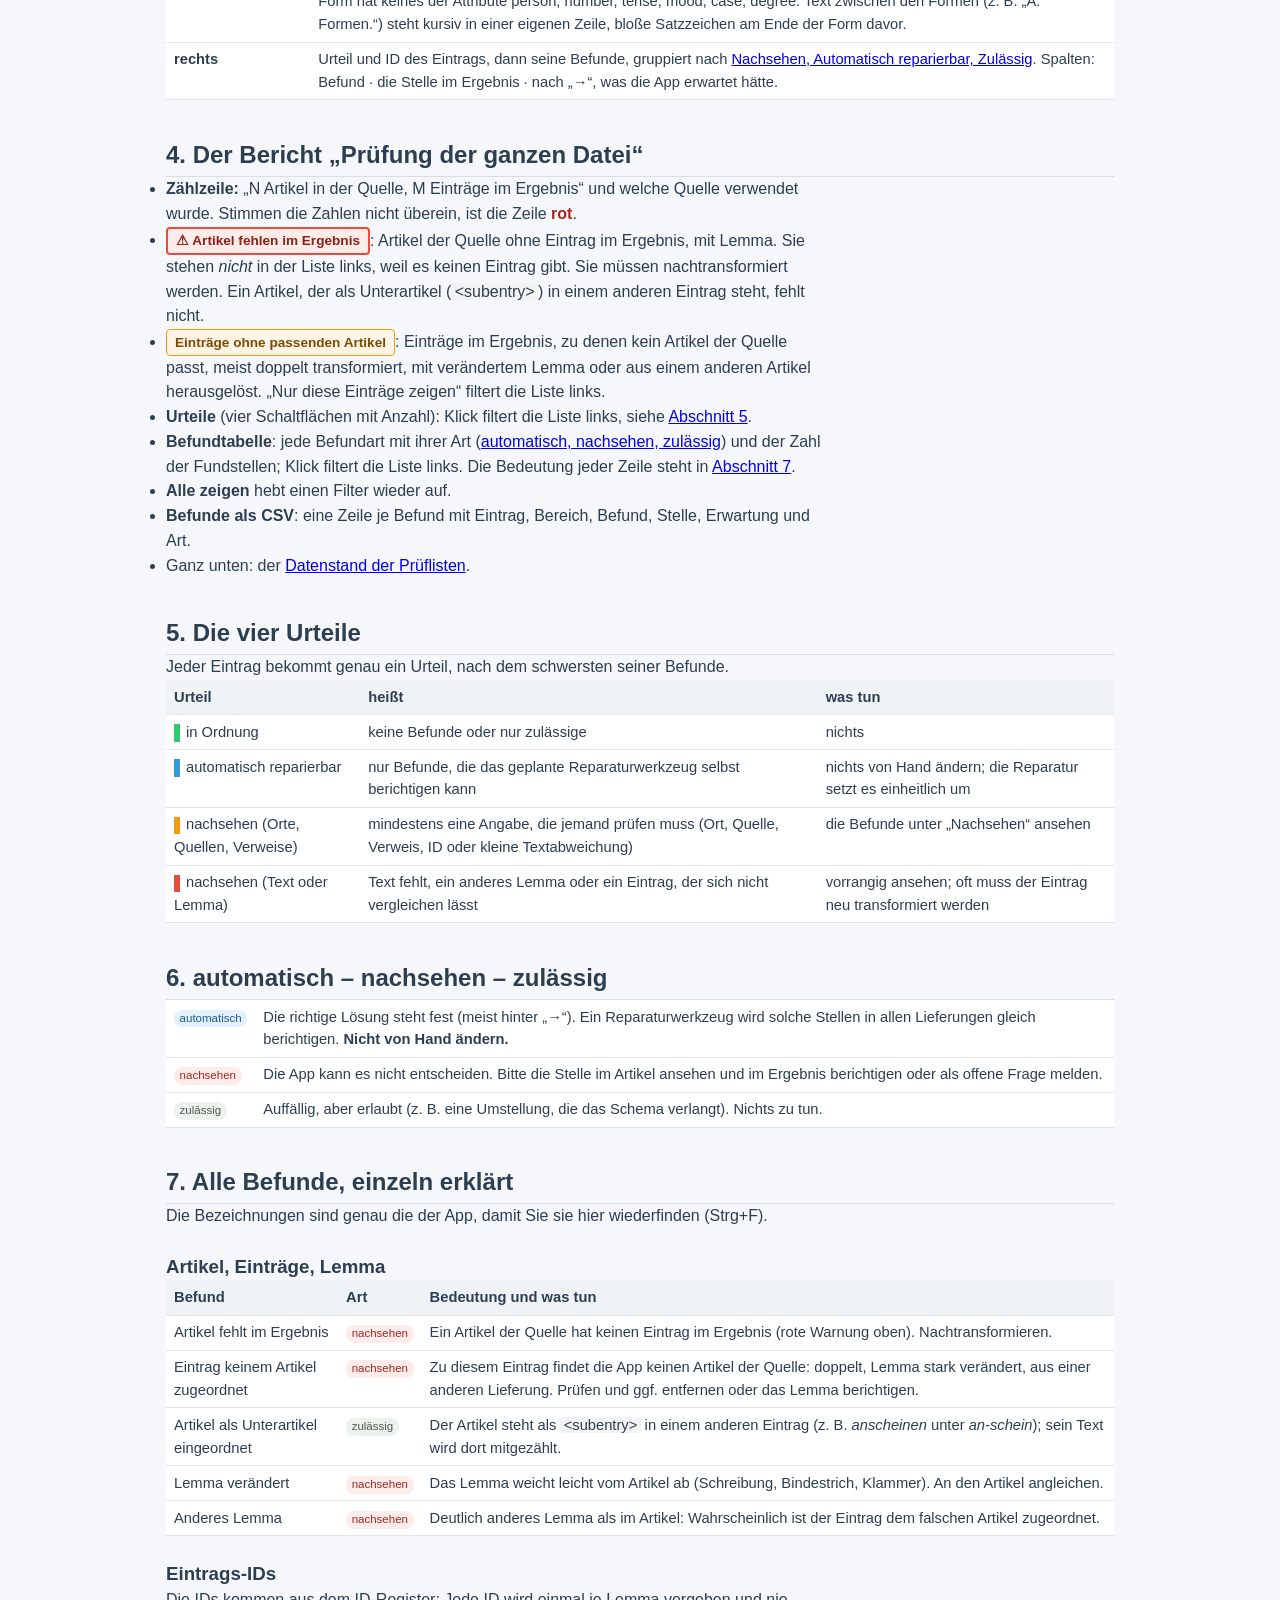
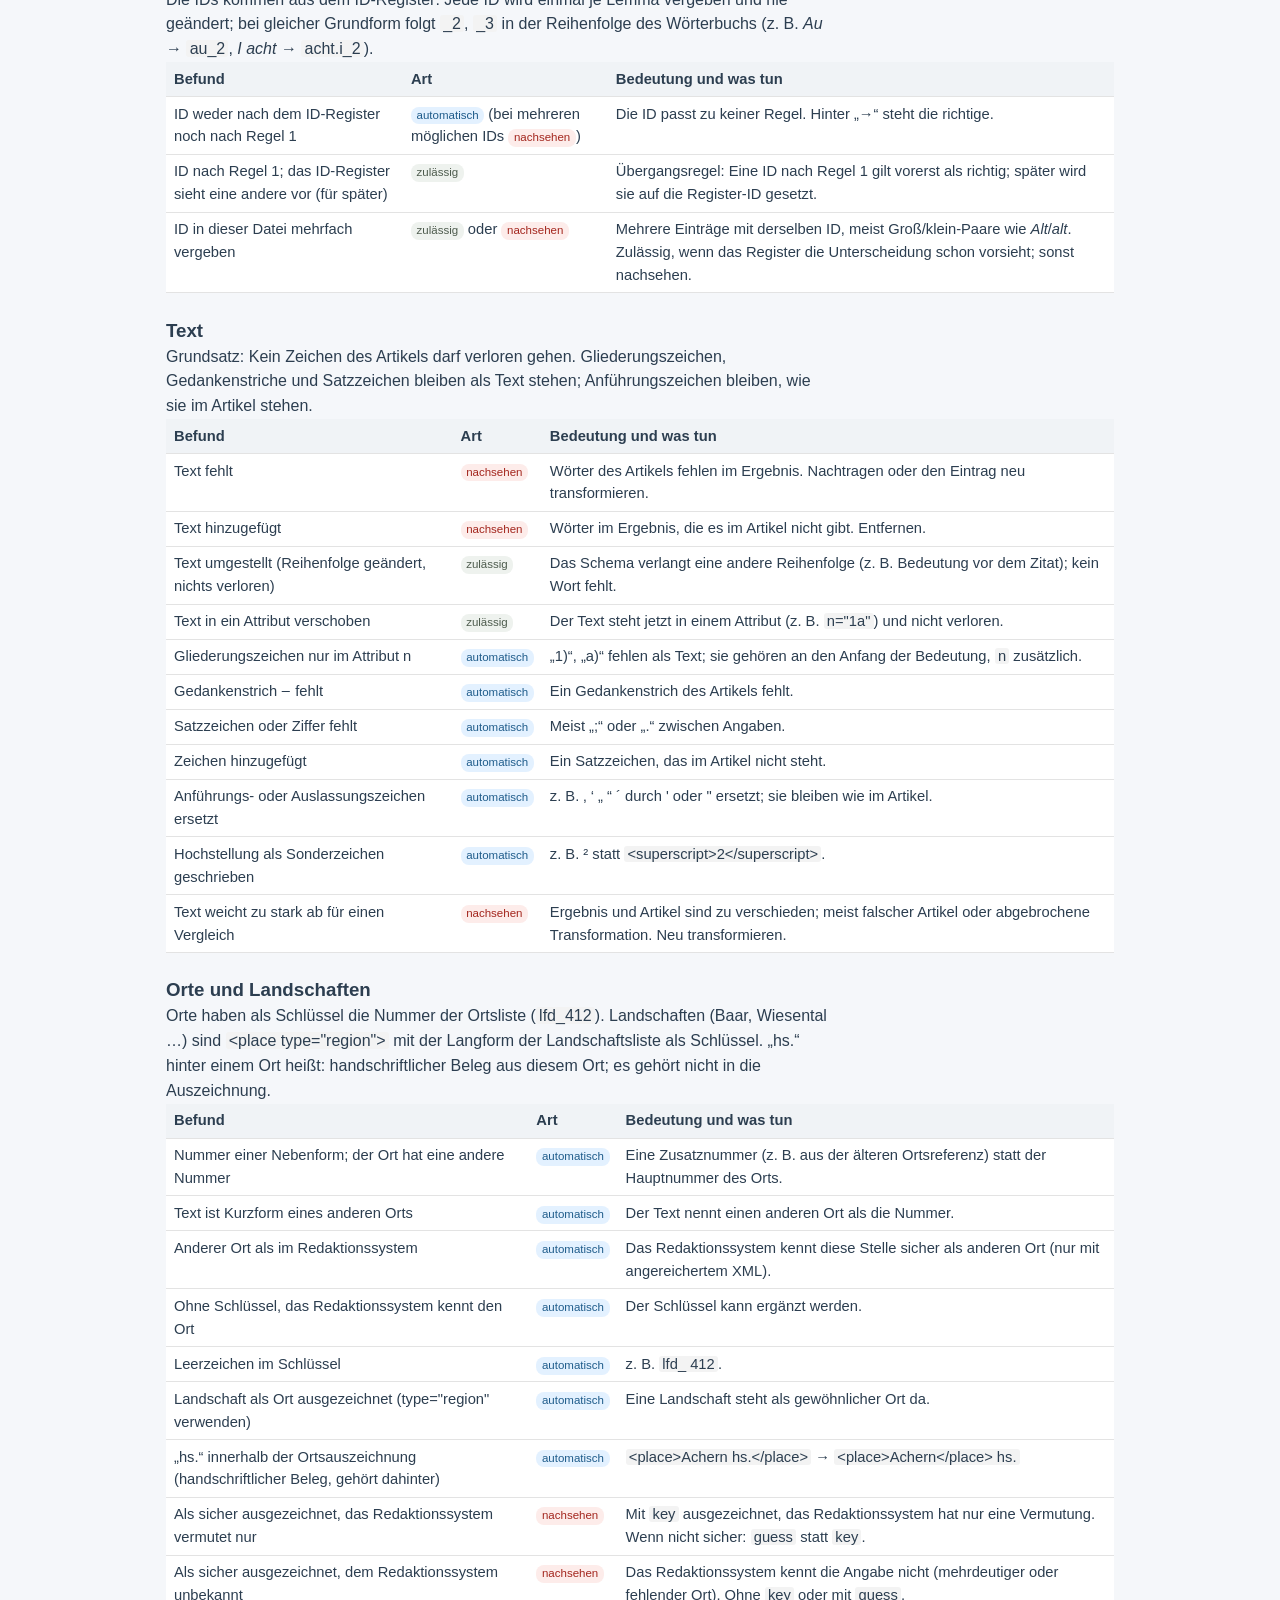
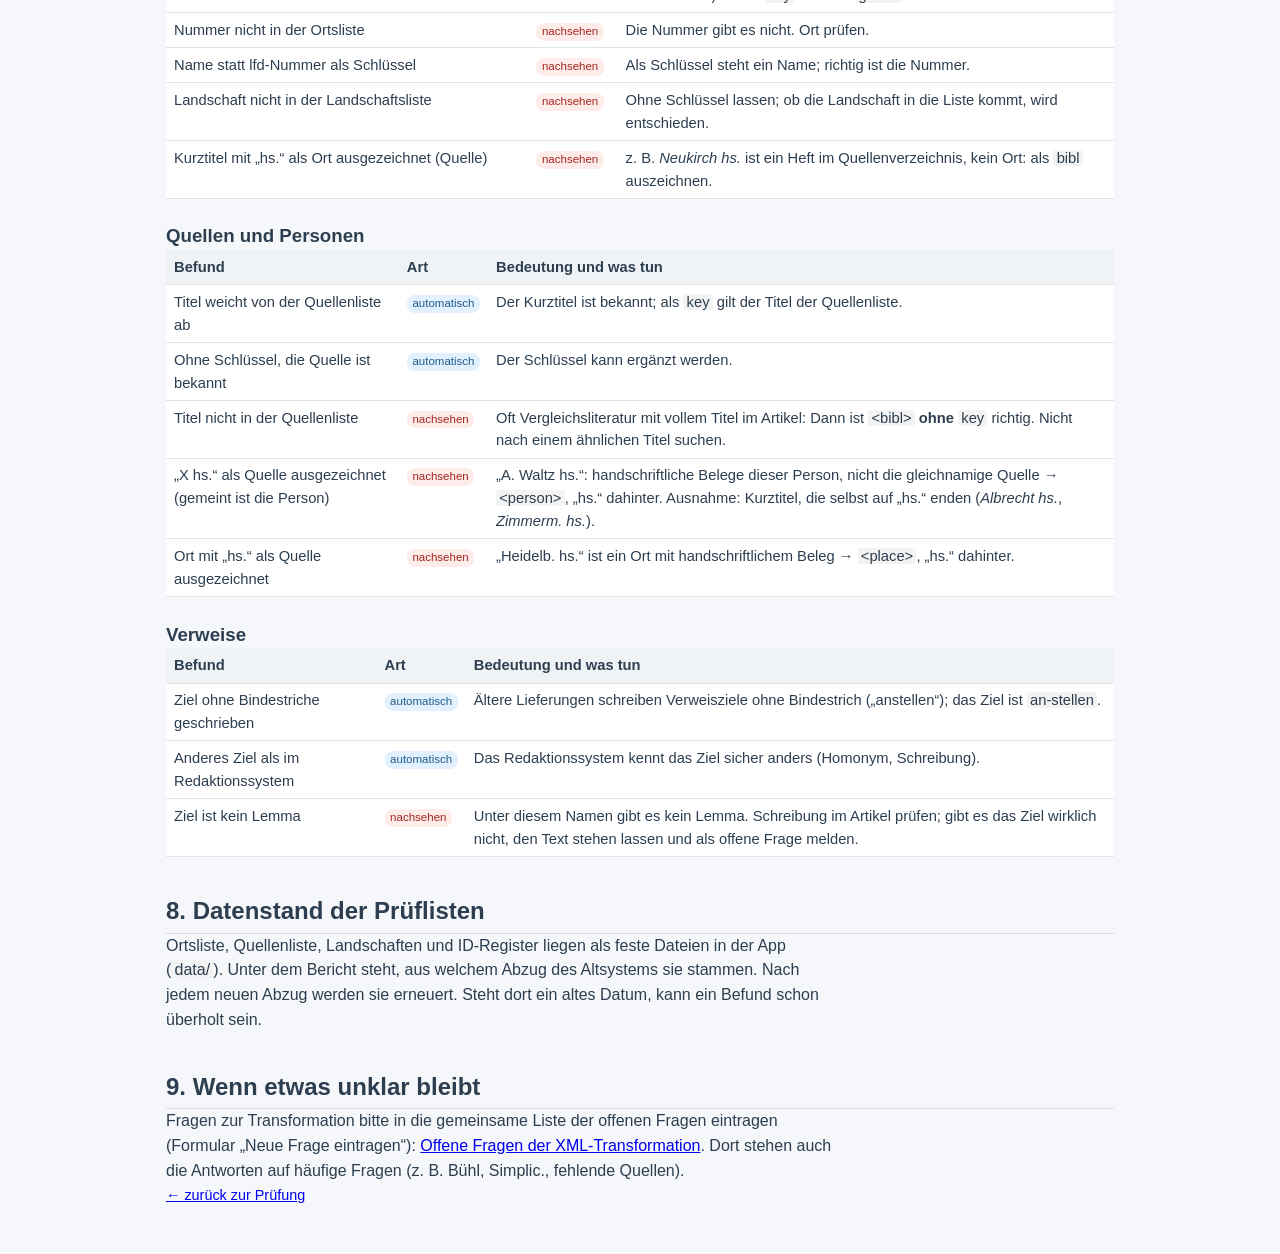
==== commit 476e6861: "Artikelansicht: Morphologie je Form eine Zeile mit Kürzel der Attribute (auch case, degree), Text zw" ====
--- a/hilfe.html
+++ b/hilfe.html
@@ -78,7 +78,8 @@
       <tr><td><b>Schemaprüfung</b></td><td>Ist das Ergebnis nach dem RelaxNG-Schema des Korpus gültig? „Gültig“ heißt nur: Die Struktur ist erlaubt. Ob der Inhalt stimmt, zeigt der Bericht darunter. Bei „ungültig“ steht die Stelle mit Zeilennummer dabei.</td></tr>
       <tr><td><b>Prüfung der ganzen Datei</b></td><td>der Bericht über alle Einträge, siehe <a href="#bericht">Abschnitt 4</a></td></tr>
       <tr><td><b>Liste links</b></td><td>alle Einträge des Ergebnisses in ihrer Reihenfolge. Der farbige Rand zeigt das <a href="#urteile">Urteil</a>, die Zahl rechts die Befunde ohne die zulässigen; ✓ heißt: keine Befunde.</td></tr>
-      <tr><td><b>Mitte</b></td><td>der gewählte Eintrag, so wie das Ergebnis ihn auszeichnet (Lemma, Aussprache, Bedeutungen, Belege …). Darunter aufklappbar „Text der Quelle“: der Artikel aus der Lieferung zum Vergleich. Ein Klick auf einen Ort springt zur Stelle im Ergebnis-XML.</td></tr>
+      <tr><td><b>Mitte</b></td><td>der gewählte Eintrag, so wie das Ergebnis ihn auszeichnet (Lemma, Aussprache, Bedeutungen, Belege …). Darunter aufklappbar „Text der Quelle“: der Artikel aus der Lieferung zum Vergleich. Ein Klick auf einen Ort springt zur Stelle im Ergebnis-XML.<br>
+        Im Kasten <b>„Formen“</b> (<code>&lt;morphology&gt;</code>) steht jede <code>&lt;form&gt;</code> in einer eigenen Zeile; davor ein Kürzel aus ihren Attributen, z. B. „1./3. Sg. Präs. Ind.“, „Dat. Pl.“, „Dim.“, fett davor die Nummer <code>n</code> (Maus darauf: alle Attribute). <span style="color:#8e1f17">„ohne Angaben“</span>: Die Form hat keines der Attribute person, number, tense, mood, case, degree. Text zwischen den Formen (z. B. „A. Formen.“) steht kursiv in einer eigenen Zeile, bloße Satzzeichen am Ende der Form davor.</td></tr>
       <tr><td><b>rechts</b></td><td>Urteil und ID des Eintrags, dann seine Befunde, gruppiert nach <a href="#arten">Nachsehen, Automatisch reparierbar, Zulässig</a>. Spalten: Befund · die Stelle im Ergebnis · nach „→“, was die App erwartet hätte.</td></tr>
     </tbody>
   </table>
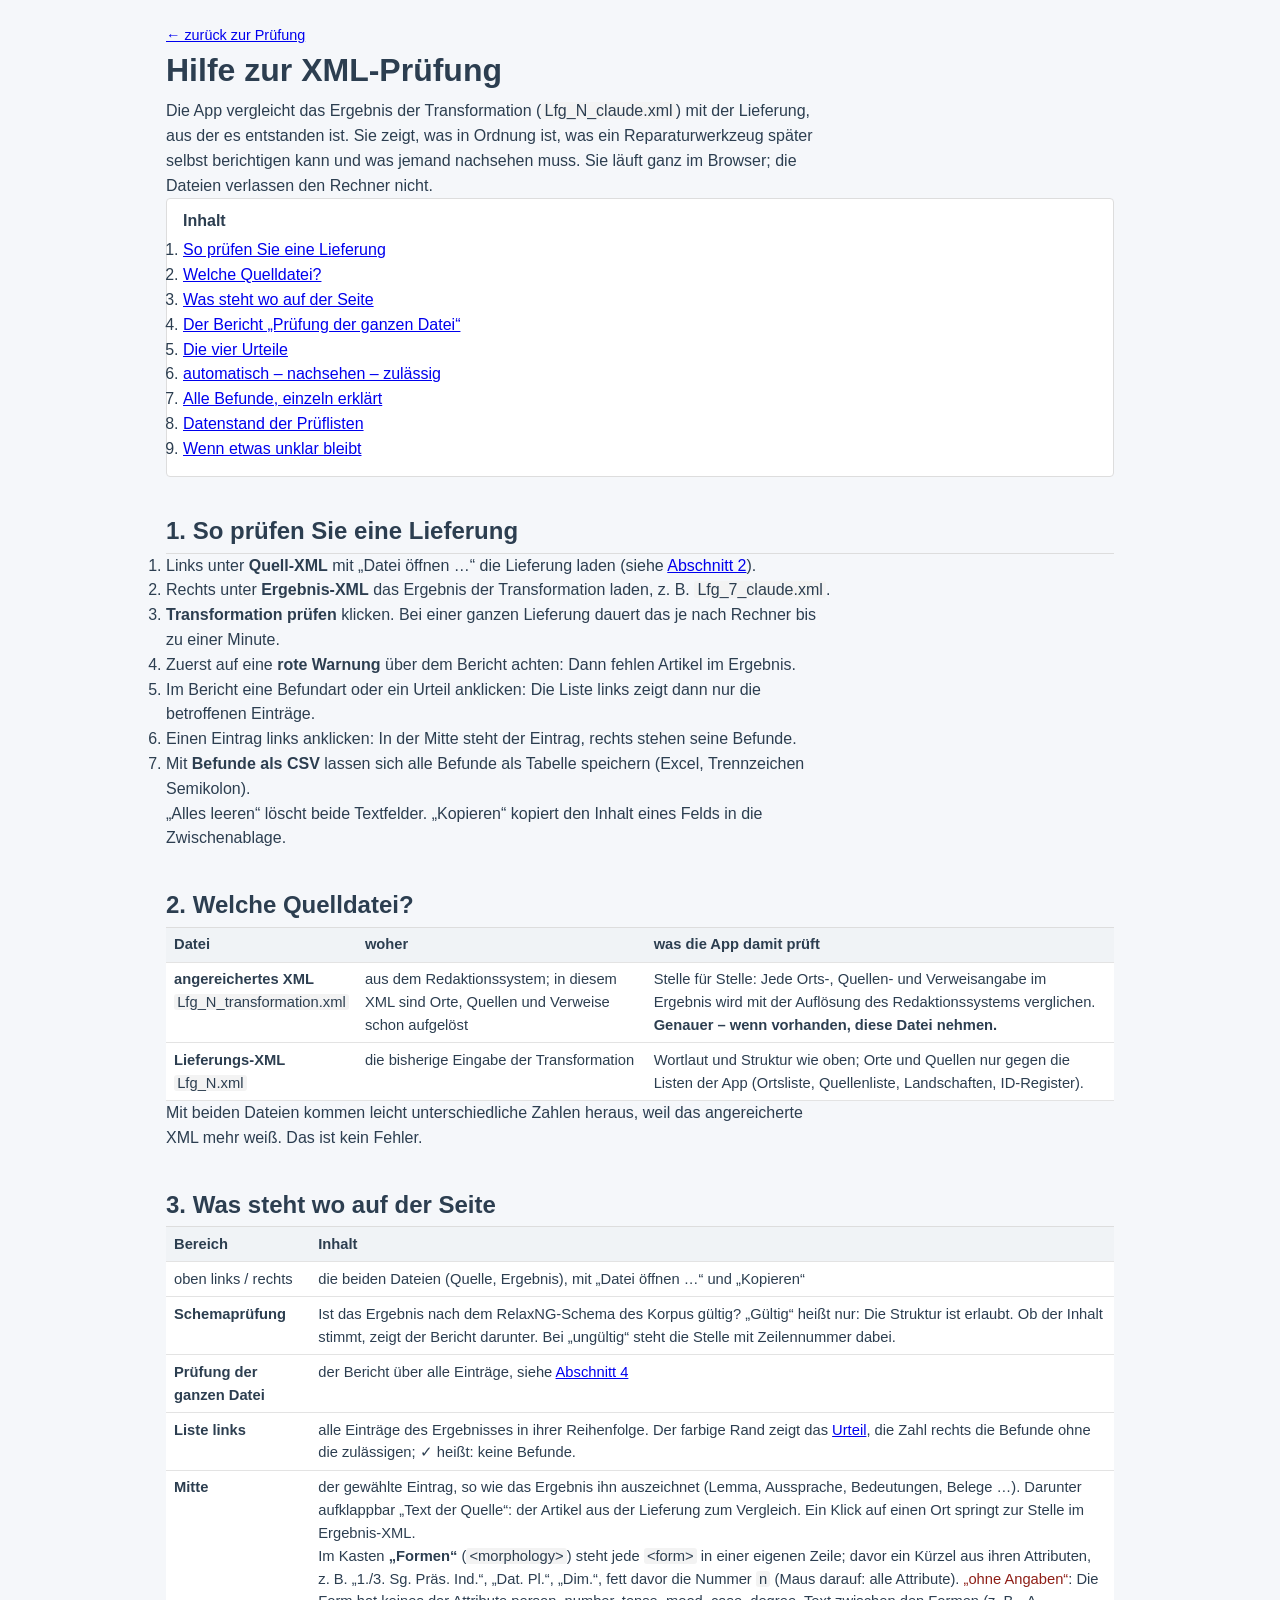
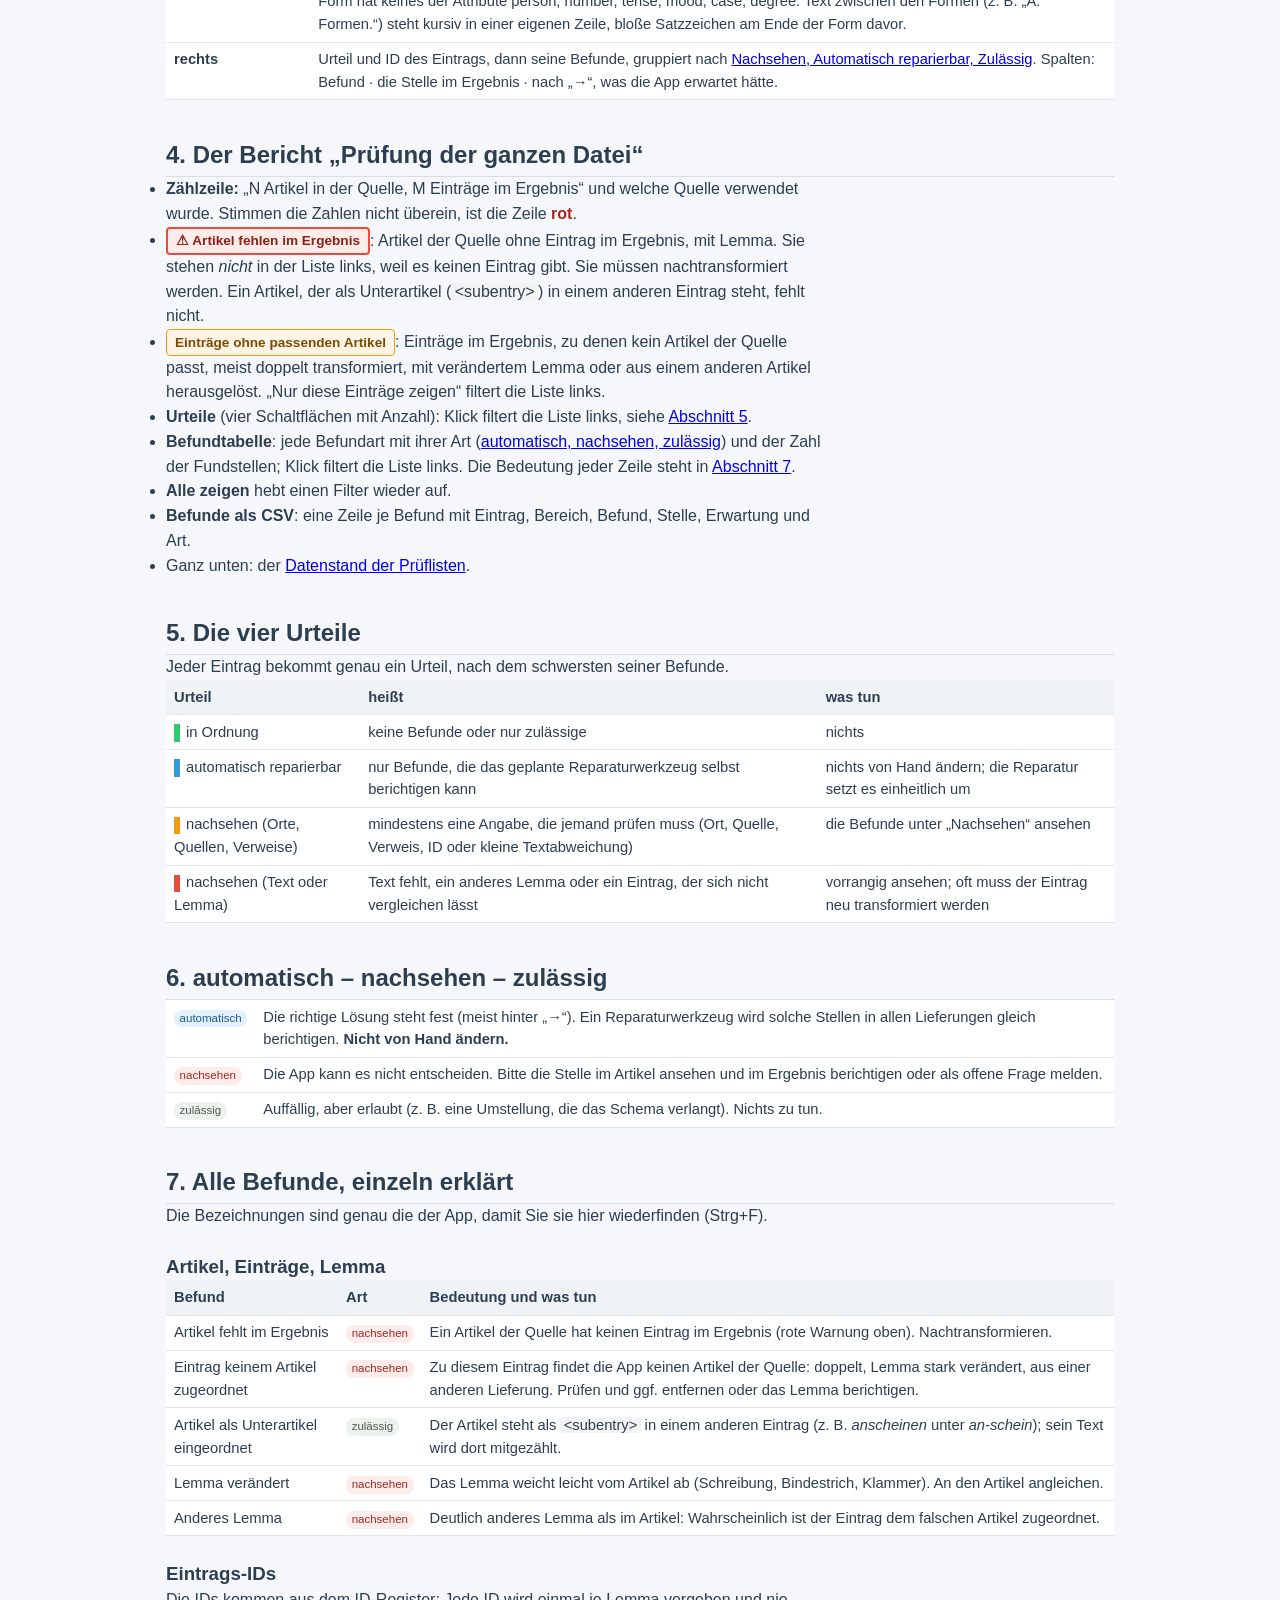
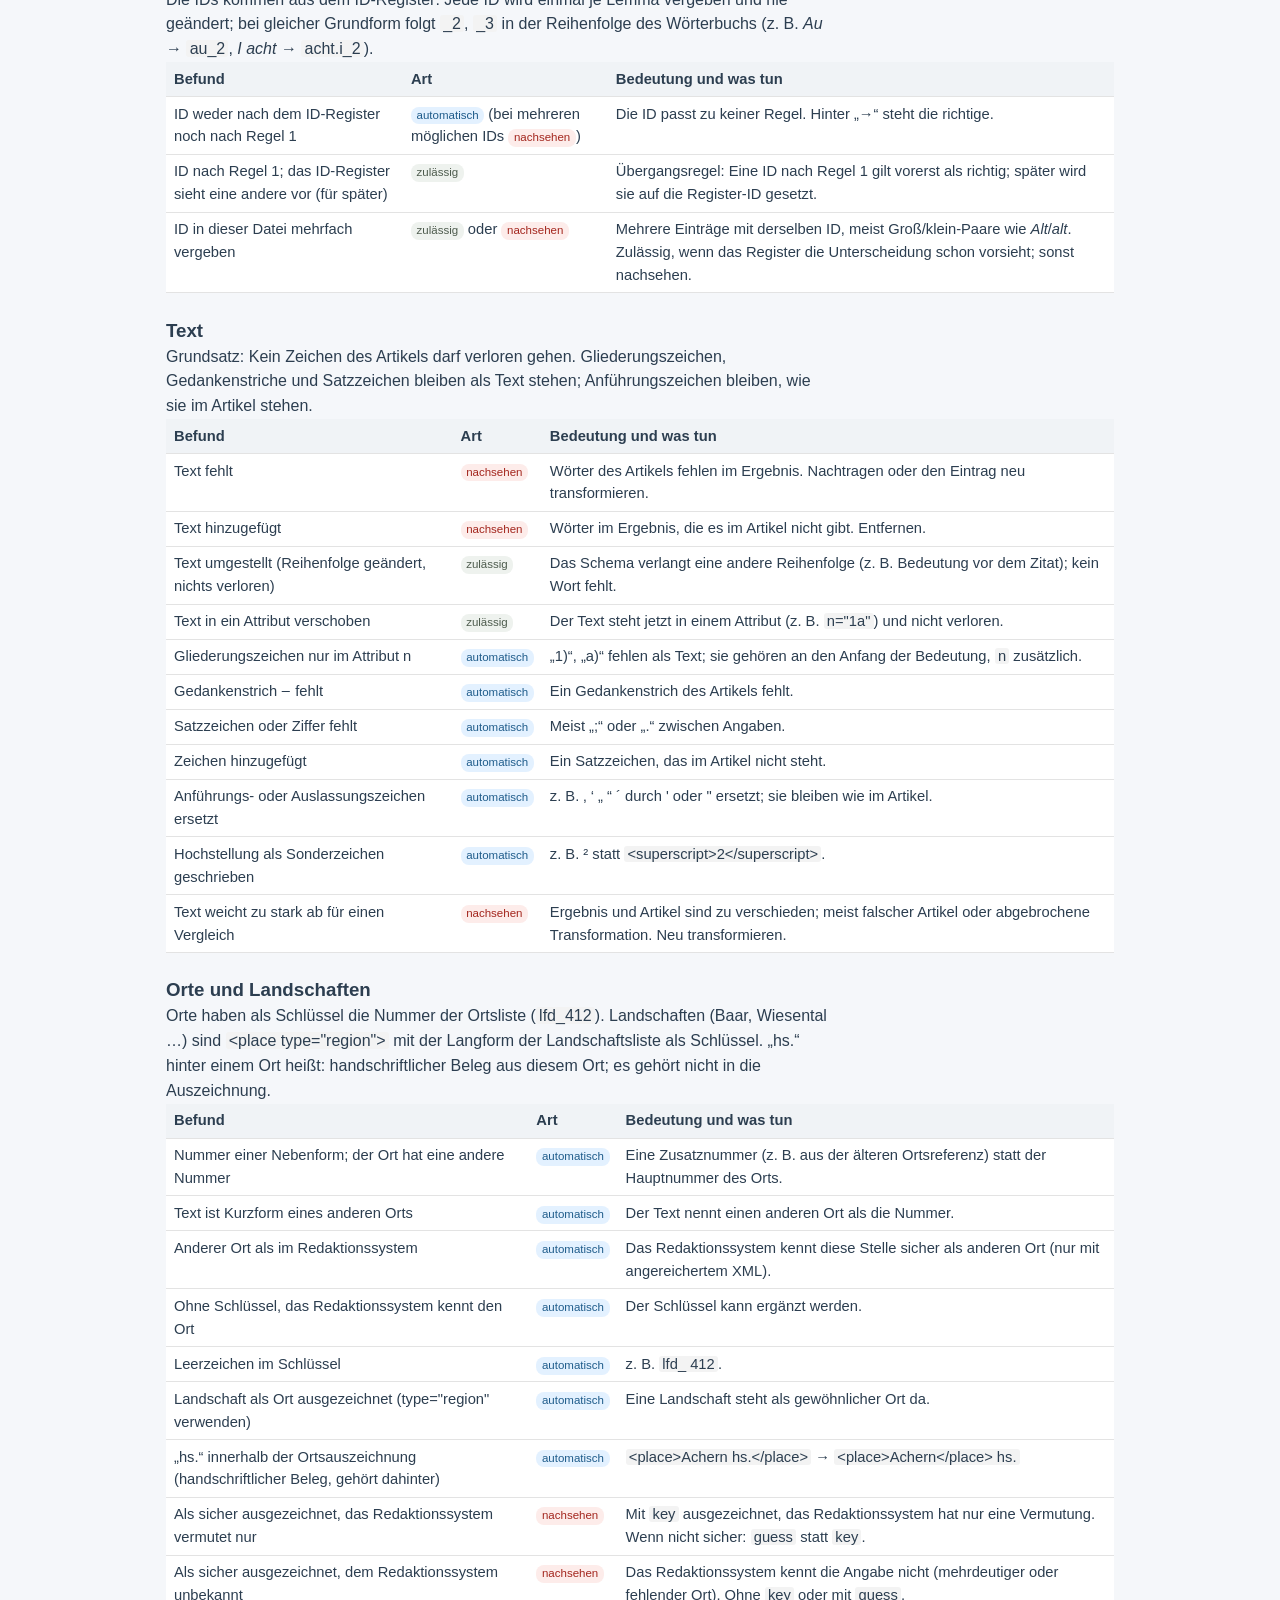
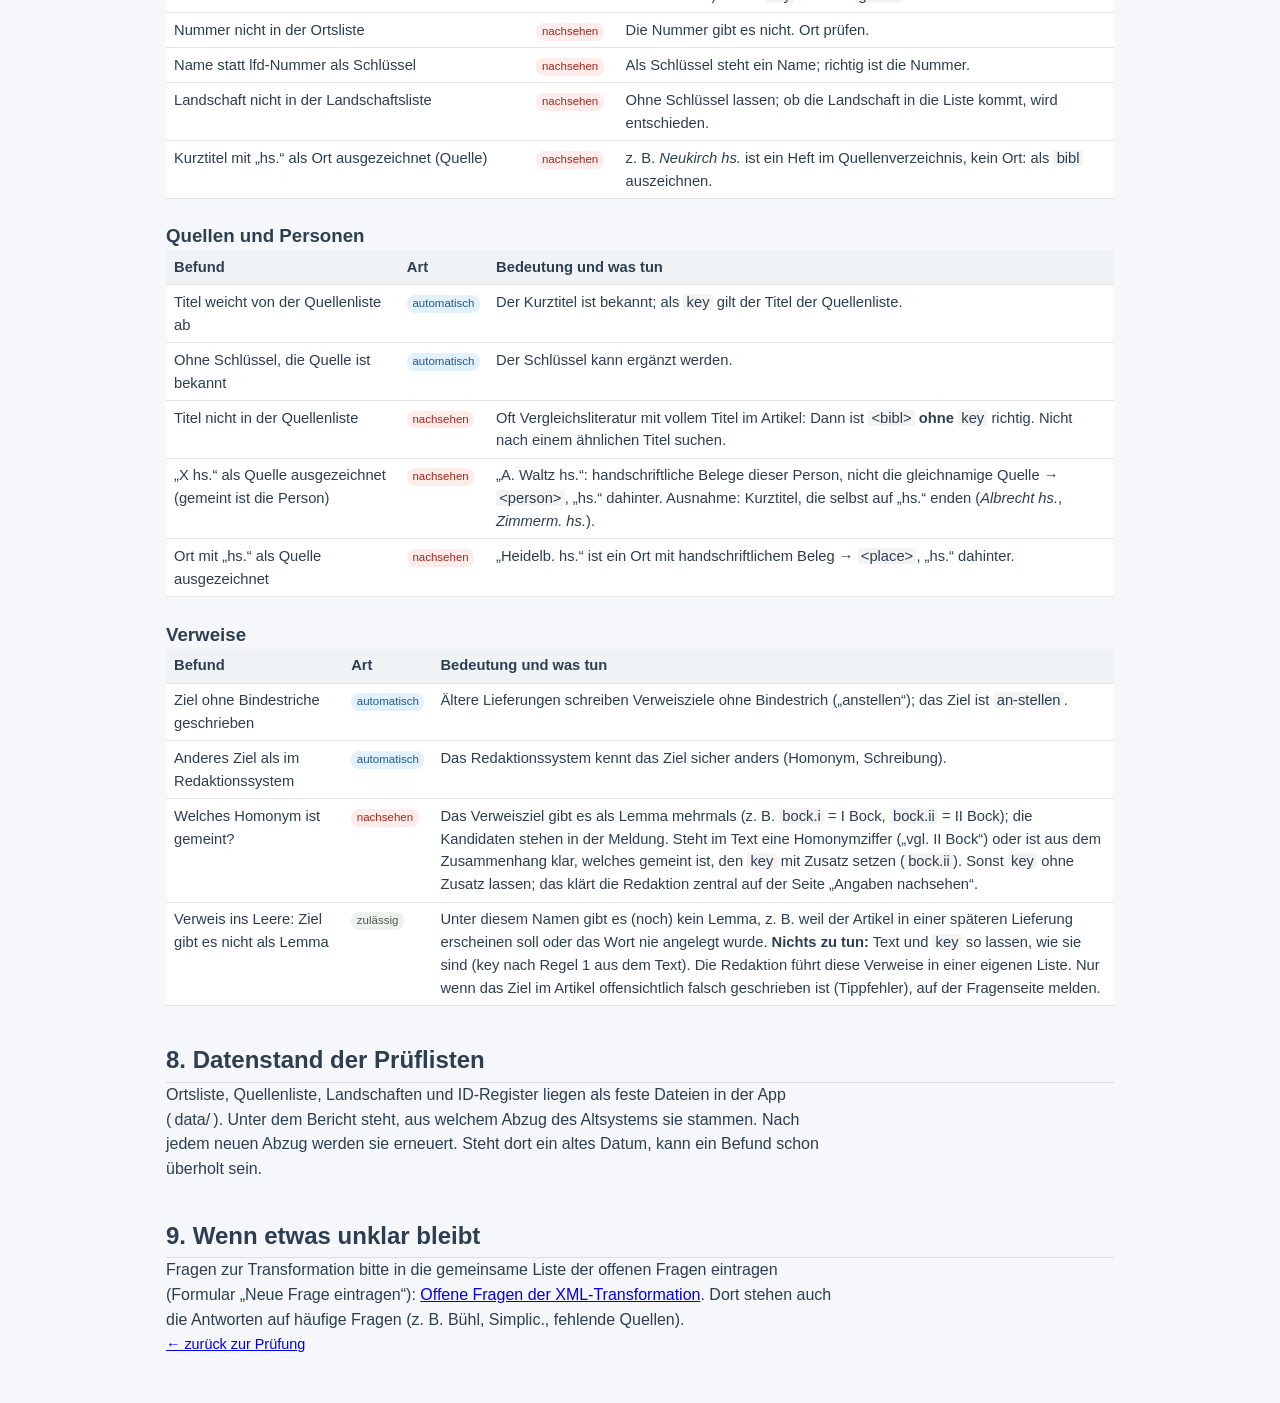
==== commit 47253c4f: "Verweise: „Ziel ist kein Lemma“ aufgeteilt in „Welches Homonym ist gemeint?“ (nachsehen, mit Kandida" ====
--- a/hilfe.html
+++ b/hilfe.html
@@ -201,7 +201,8 @@
     <tbody>
       <tr><td>Ziel ohne Bindestriche geschrieben</td><td><span class="kind kind-fix">automatisch</span></td><td>Ältere Lieferungen schreiben Verweisziele ohne Bindestrich („anstellen“); das Ziel ist <code>an-stellen</code>.</td></tr>
       <tr><td>Anderes Ziel als im Redaktionssystem</td><td><span class="kind kind-fix">automatisch</span></td><td>Das Redaktionssystem kennt das Ziel sicher anders (Homonym, Schreibung).</td></tr>
-      <tr><td>Ziel ist kein Lemma</td><td><span class="kind kind-review">nachsehen</span></td><td>Unter diesem Namen gibt es kein Lemma. Schreibung im Artikel prüfen; gibt es das Ziel wirklich nicht, den Text stehen lassen und als offene Frage melden.</td></tr>
+      <tr><td>Welches Homonym ist gemeint?</td><td><span class="kind kind-review">nachsehen</span></td><td>Das Verweisziel gibt es als Lemma mehrmals (z.&nbsp;B. <code>bock.i</code> = I Bock, <code>bock.ii</code> = II Bock); die Kandidaten stehen in der Meldung. Steht im Text eine Homonymziffer („vgl. II Bock“) oder ist aus dem Zusammenhang klar, welches gemeint ist, den <code>key</code> mit Zusatz setzen (<code>bock.ii</code>). Sonst <code>key</code> ohne Zusatz lassen; das klärt die Redaktion zentral auf der Seite „Angaben nachsehen“.</td></tr>
+      <tr><td>Verweis ins Leere: Ziel gibt es nicht als Lemma</td><td><span class="kind kind-info">zulässig</span></td><td>Unter diesem Namen gibt es (noch) kein Lemma, z.&nbsp;B. weil der Artikel in einer späteren Lieferung erscheinen soll oder das Wort nie angelegt wurde. <b>Nichts zu tun:</b> Text und <code>key</code> so lassen, wie sie sind (key nach Regel 1 aus dem Text). Die Redaktion führt diese Verweise in einer eigenen Liste. Nur wenn das Ziel im Artikel offensichtlich falsch geschrieben ist (Tippfehler), auf der Fragenseite melden.</td></tr>
     </tbody>
   </table>
 
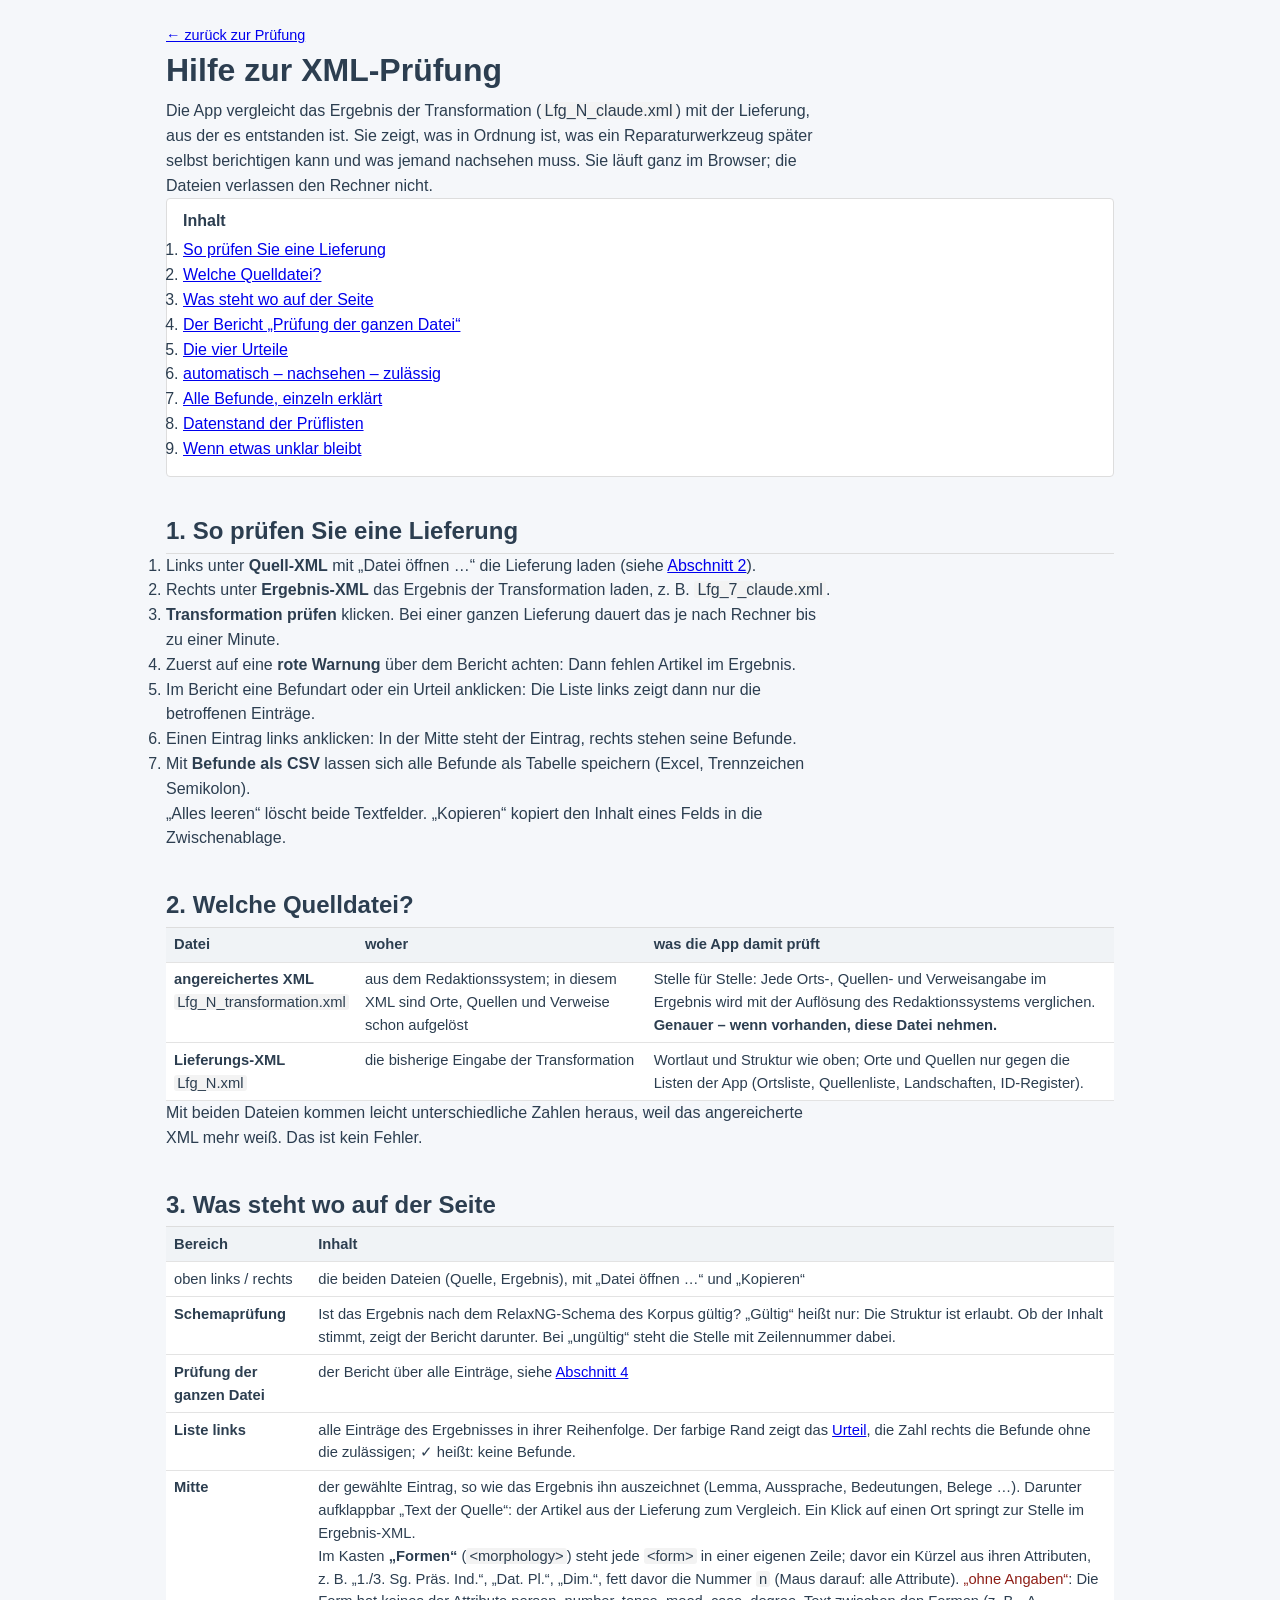
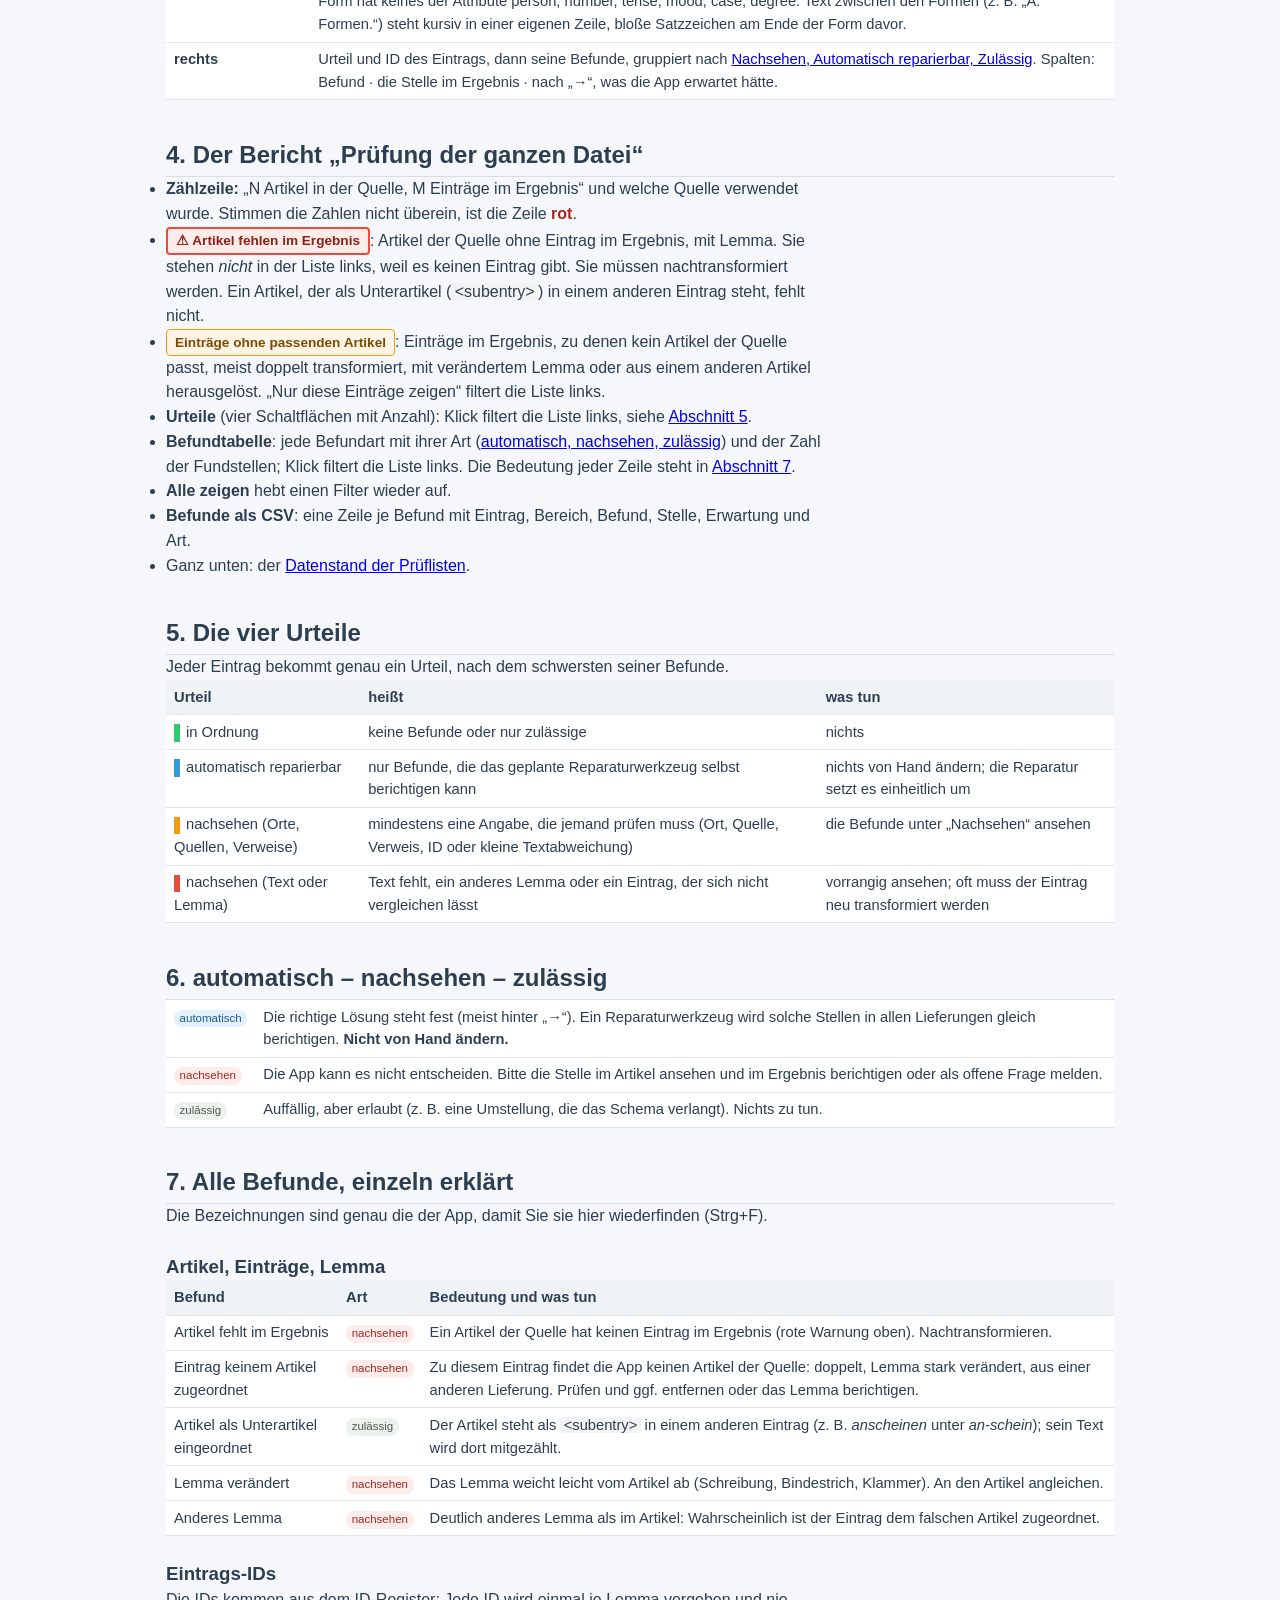
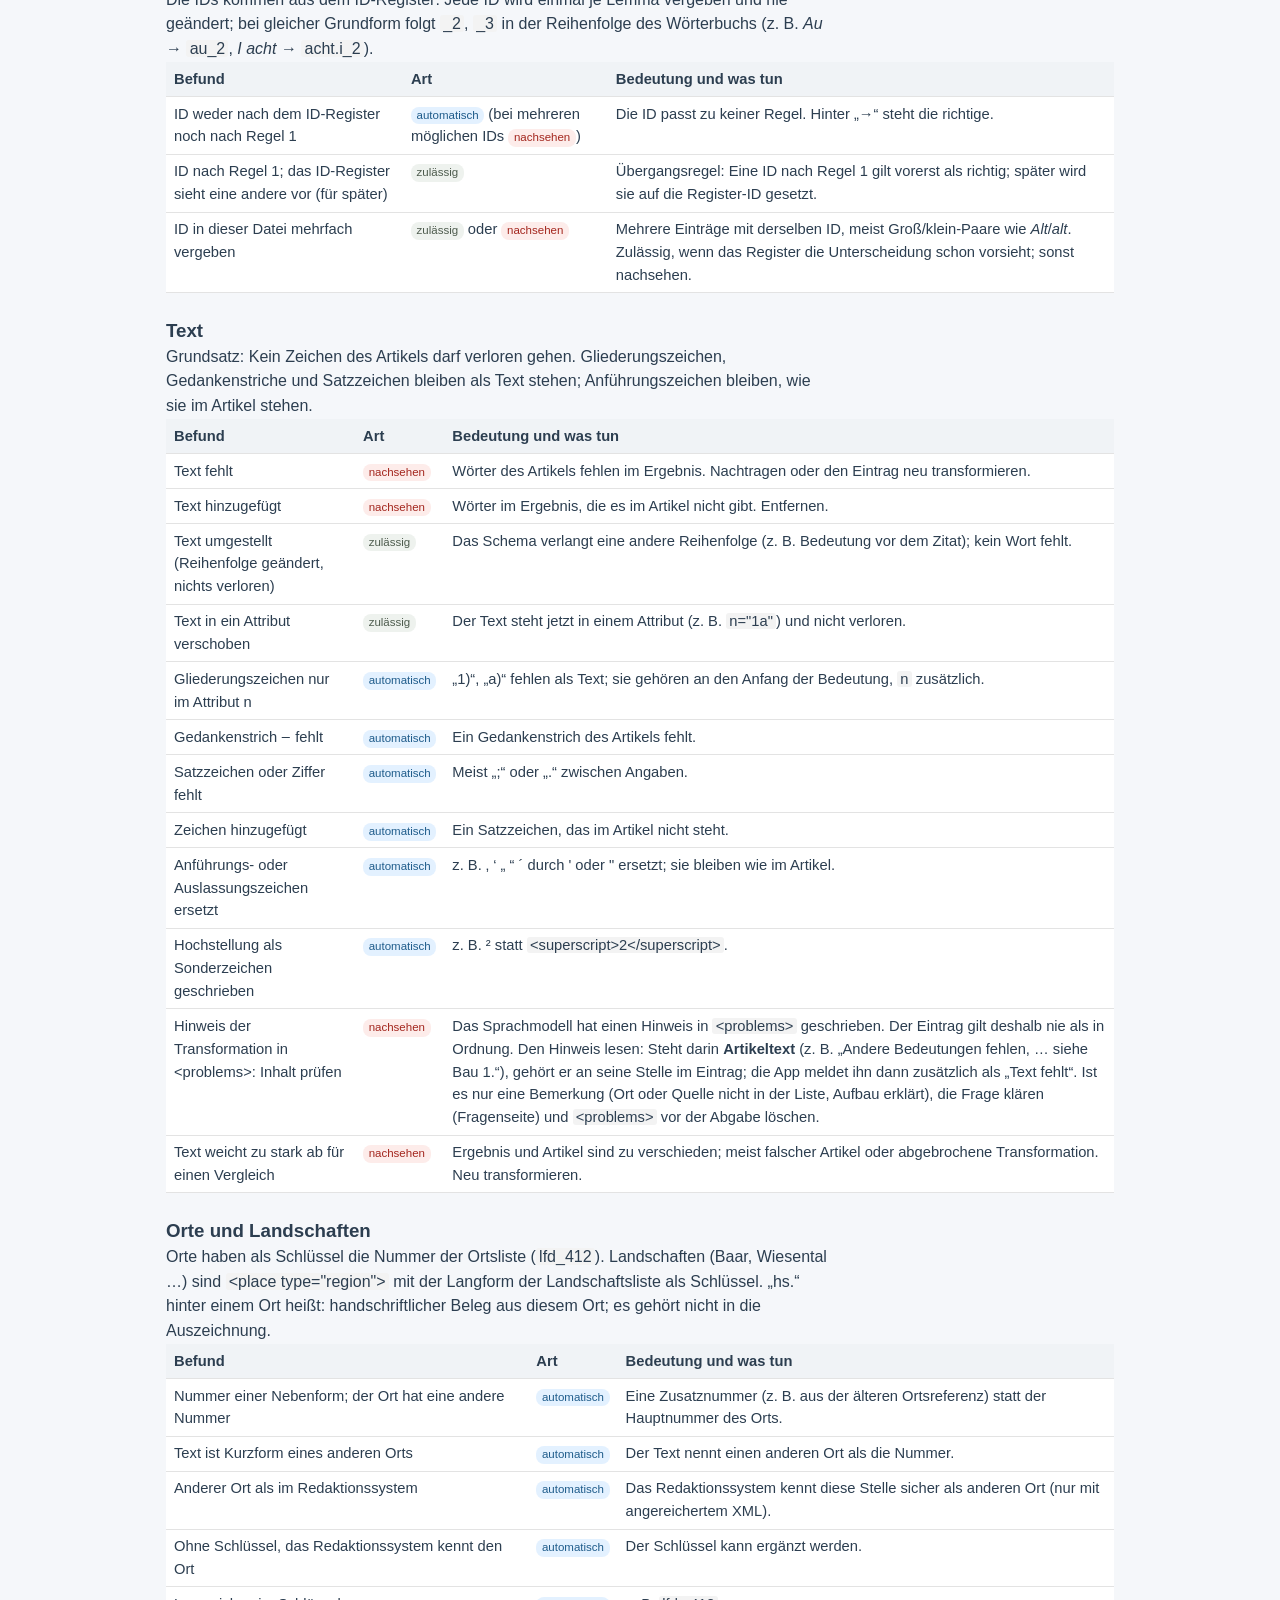
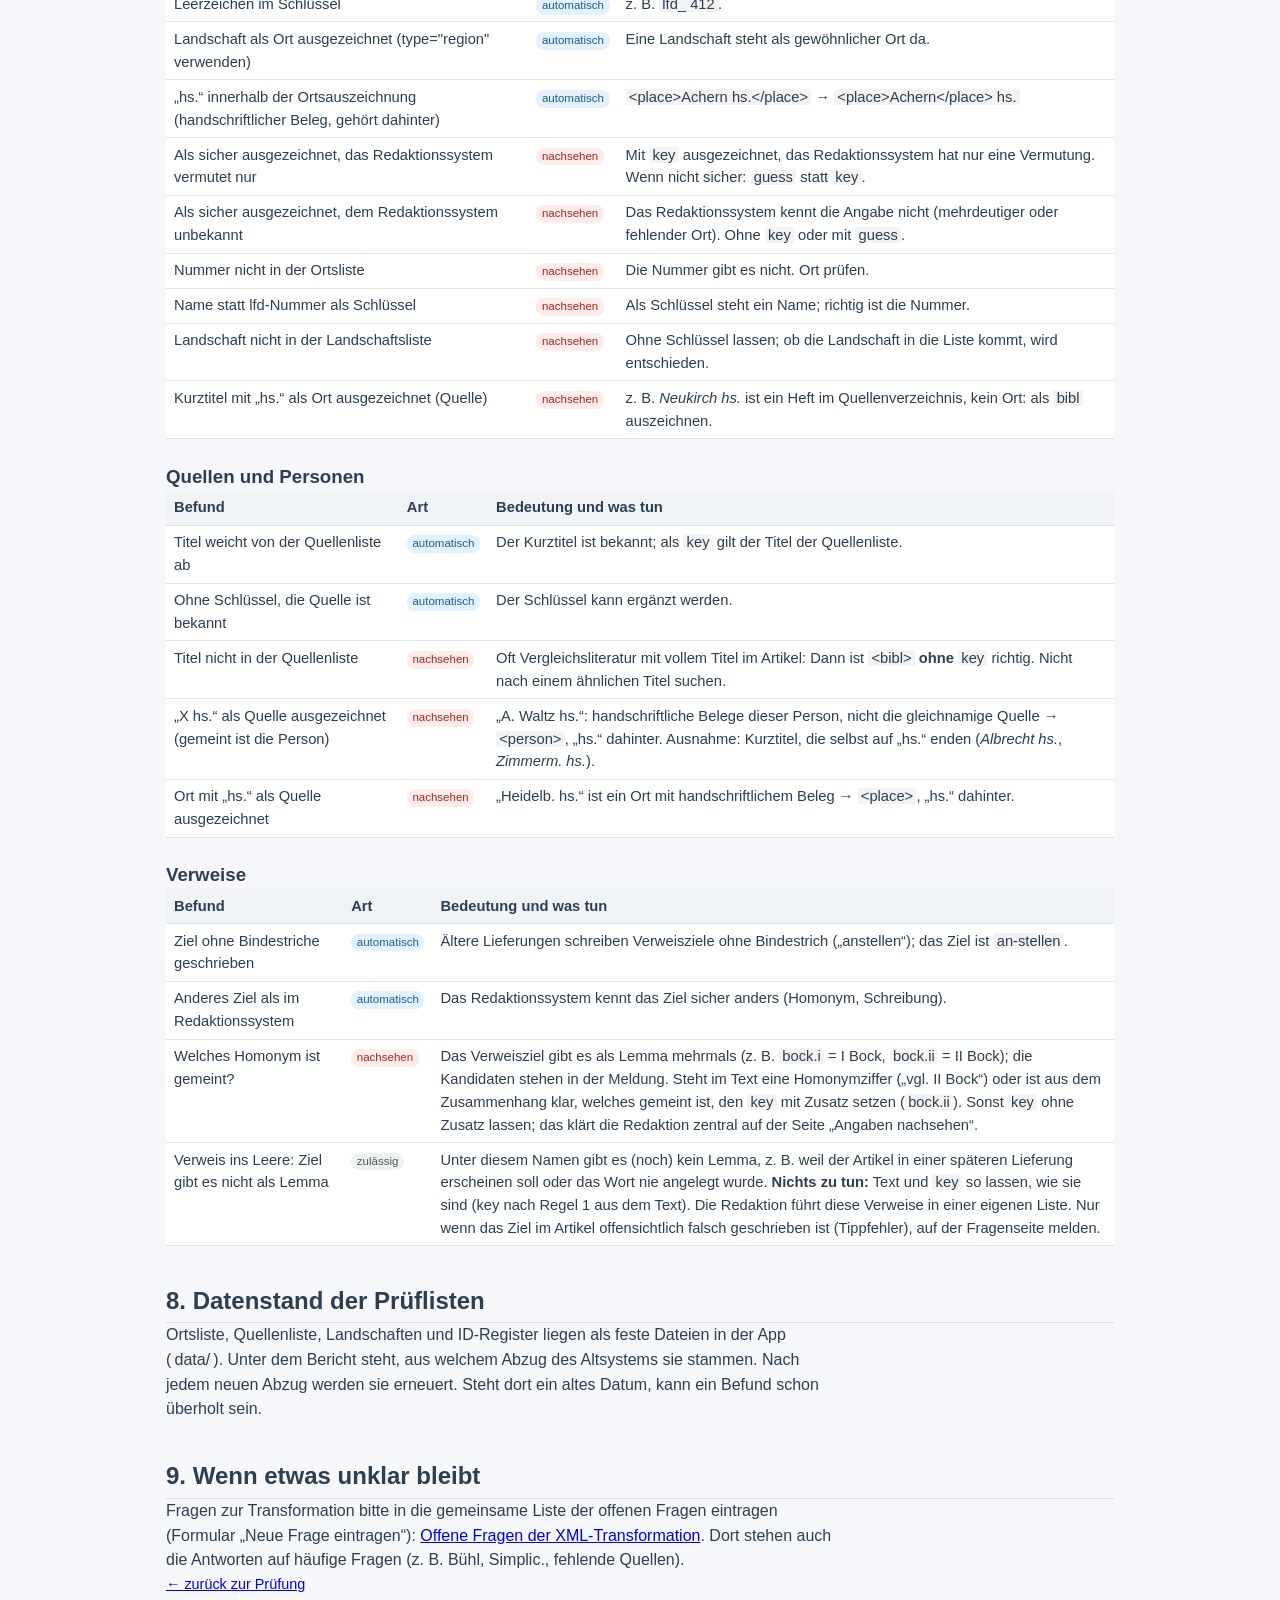
==== commit 563c9674: "Hinweise der Transformation (<problems>): jeder <problem> ist ein Befund „nachsehen (Text oder Lemma" ====
--- a/hilfe.html
+++ b/hilfe.html
@@ -158,6 +158,7 @@
       <tr><td>Zeichen hinzugefügt</td><td><span class="kind kind-fix">automatisch</span></td><td>Ein Satzzeichen, das im Artikel nicht steht.</td></tr>
       <tr><td>Anführungs- oder Auslassungszeichen ersetzt</td><td><span class="kind kind-fix">automatisch</span></td><td>z. B. ‚ ‘ „ “ ´ durch ' oder " ersetzt; sie bleiben wie im Artikel.</td></tr>
       <tr><td>Hochstellung als Sonderzeichen geschrieben</td><td><span class="kind kind-fix">automatisch</span></td><td>z. B. ² statt <code>&lt;superscript&gt;2&lt;/superscript&gt;</code>.</td></tr>
+      <tr><td>Hinweis der Transformation in &lt;problems&gt;: Inhalt prüfen</td><td><span class="kind kind-review">nachsehen</span></td><td>Das Sprachmodell hat einen Hinweis in <code>&lt;problems&gt;</code> geschrieben. Der Eintrag gilt deshalb nie als in Ordnung. Den Hinweis lesen: Steht darin <b>Artikeltext</b> (z.&nbsp;B. „Andere Bedeutungen fehlen, … siehe Bau 1.“), gehört er an seine Stelle im Eintrag; die App meldet ihn dann zusätzlich als „Text fehlt“. Ist es nur eine Bemerkung (Ort oder Quelle nicht in der Liste, Aufbau erklärt), die Frage klären (Fragenseite) und <code>&lt;problems&gt;</code> vor der Abgabe löschen.</td></tr>
       <tr><td>Text weicht zu stark ab für einen Vergleich</td><td><span class="kind kind-review">nachsehen</span></td><td>Ergebnis und Artikel sind zu verschieden; meist falscher Artikel oder abgebrochene Transformation. Neu transformieren.</td></tr>
     </tbody>
   </table>
